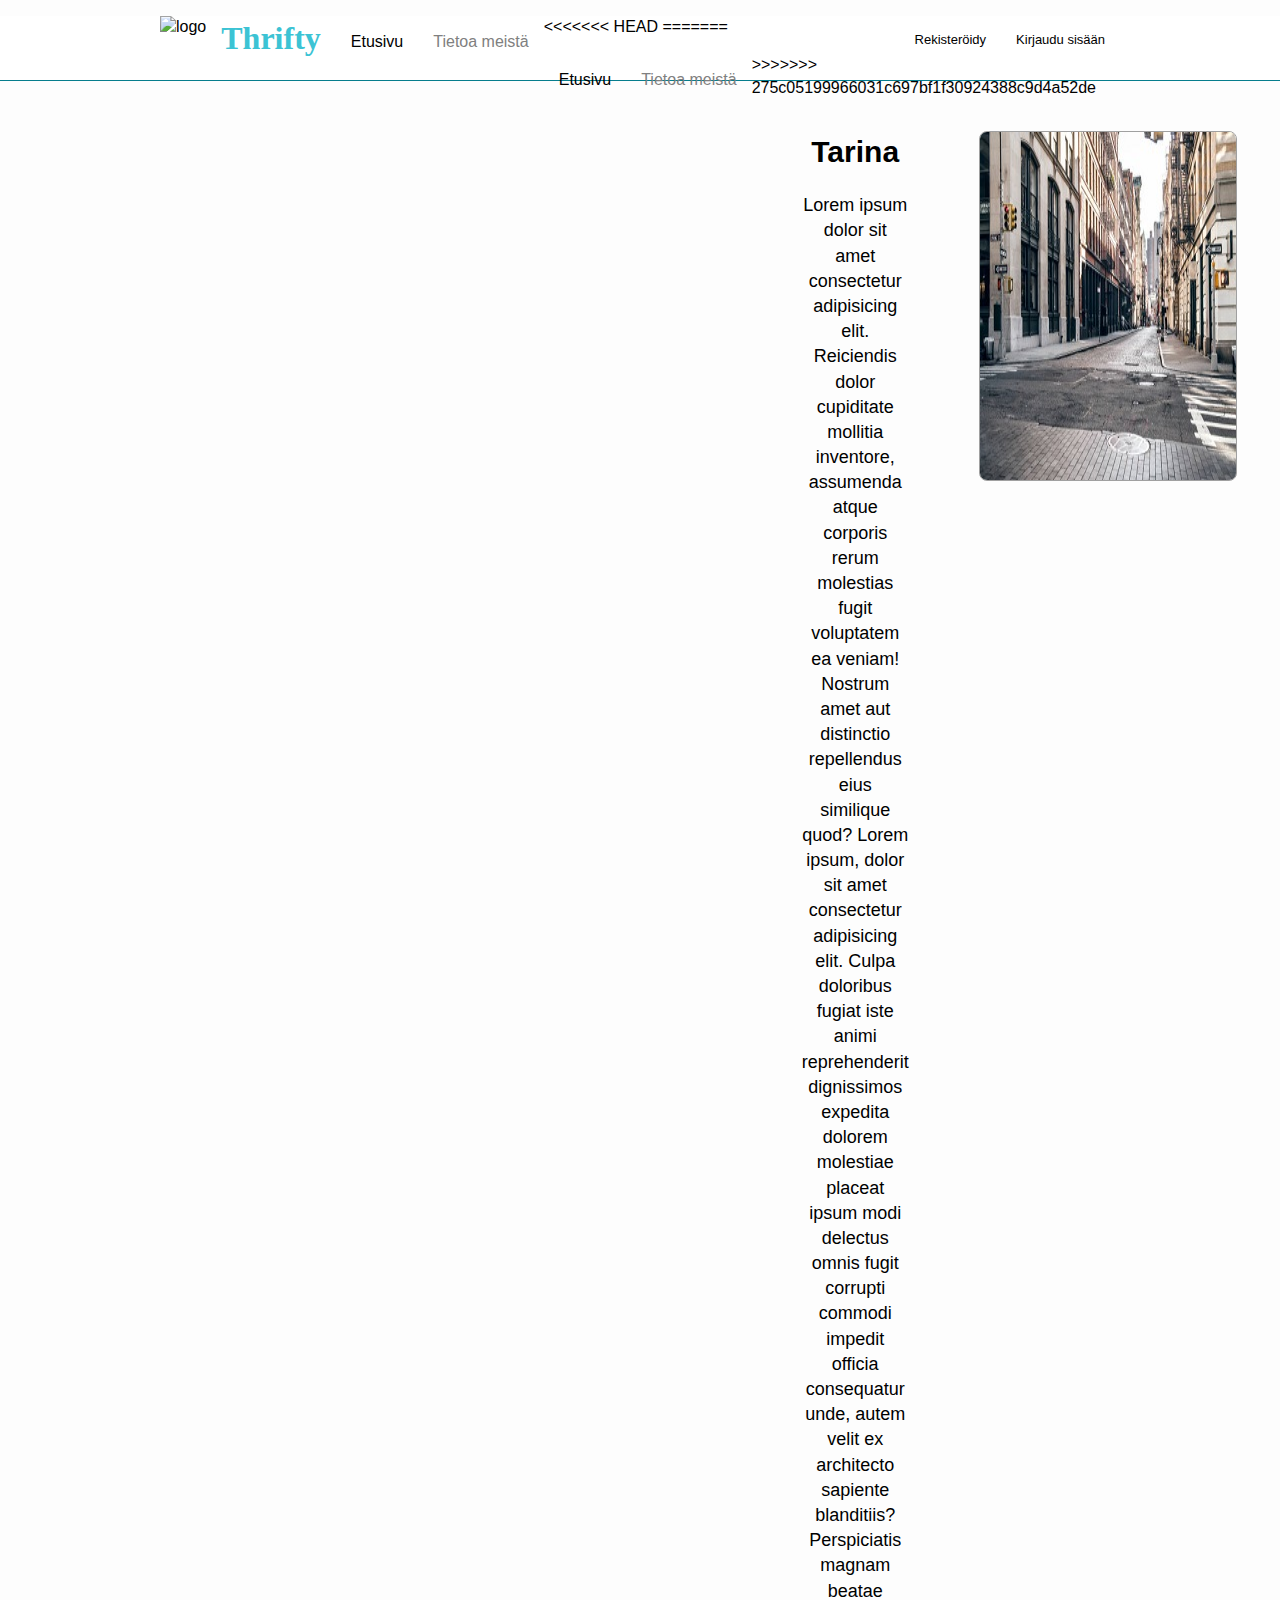
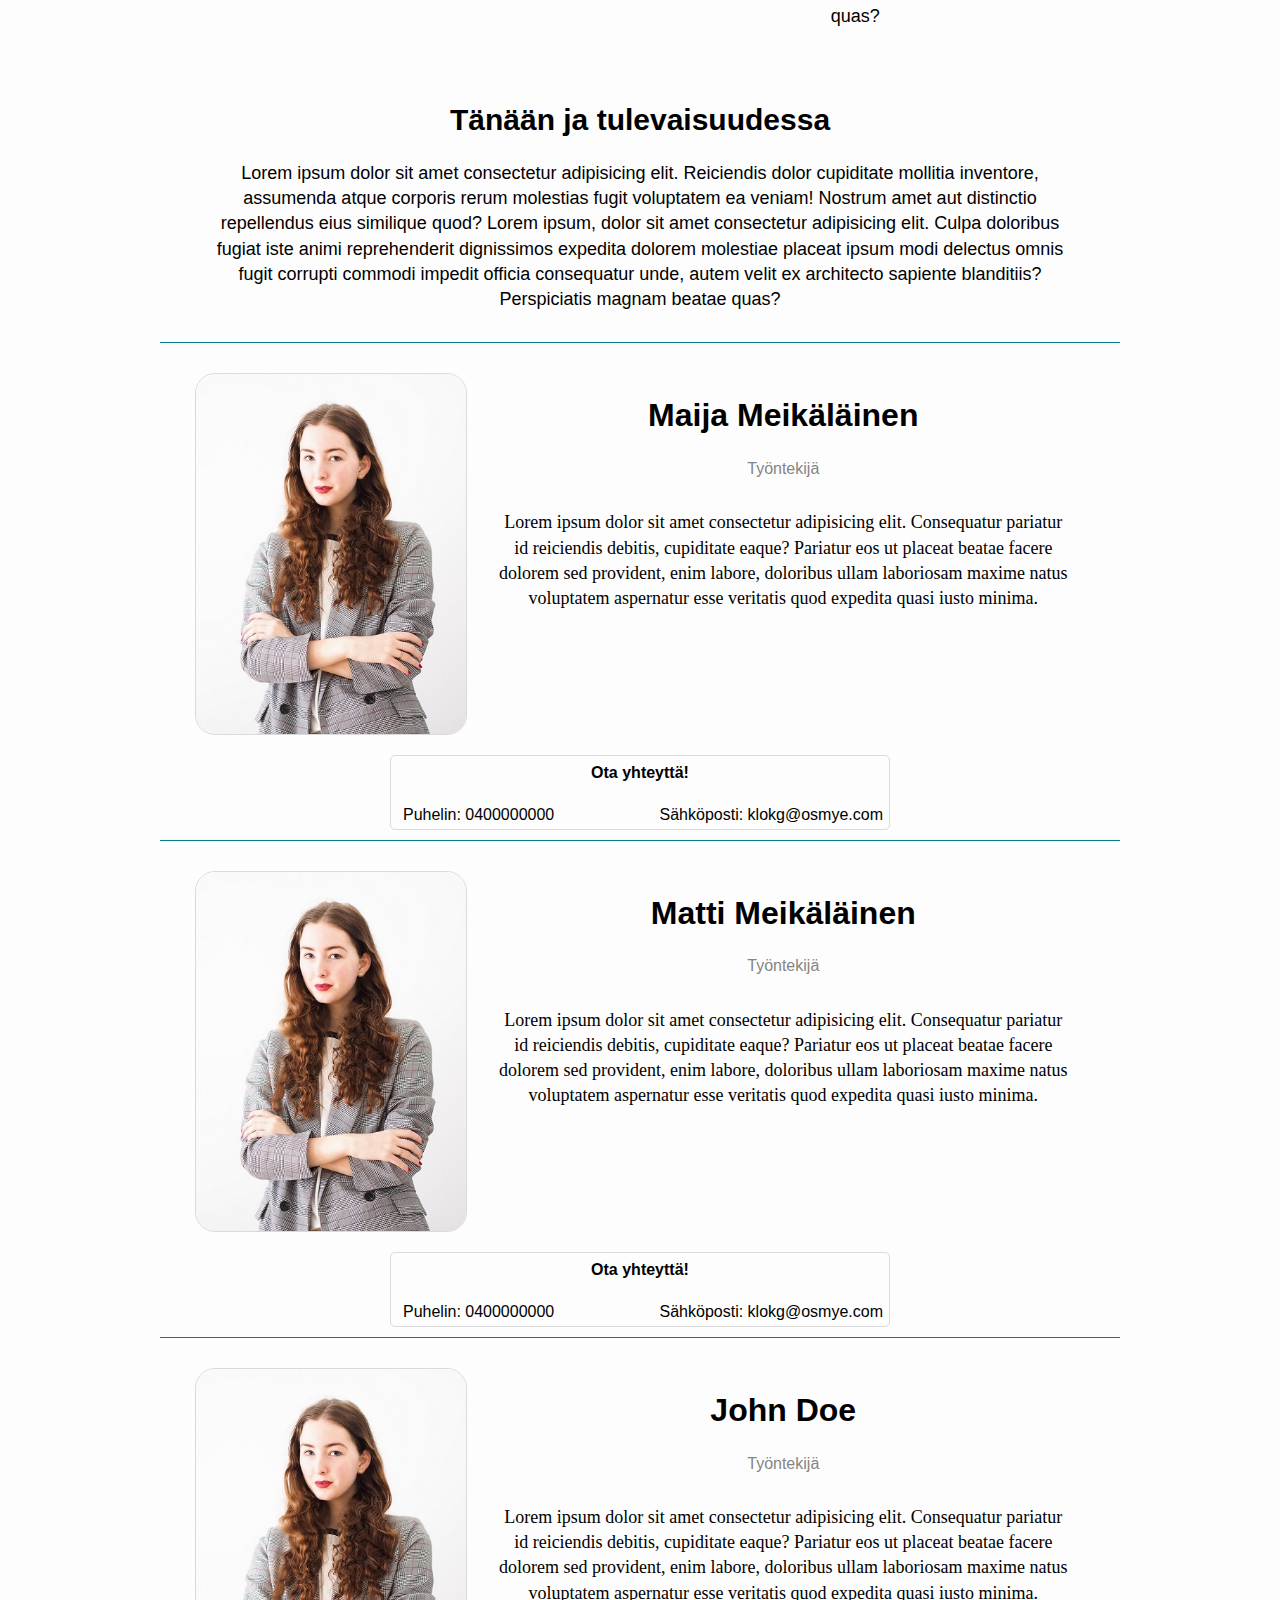
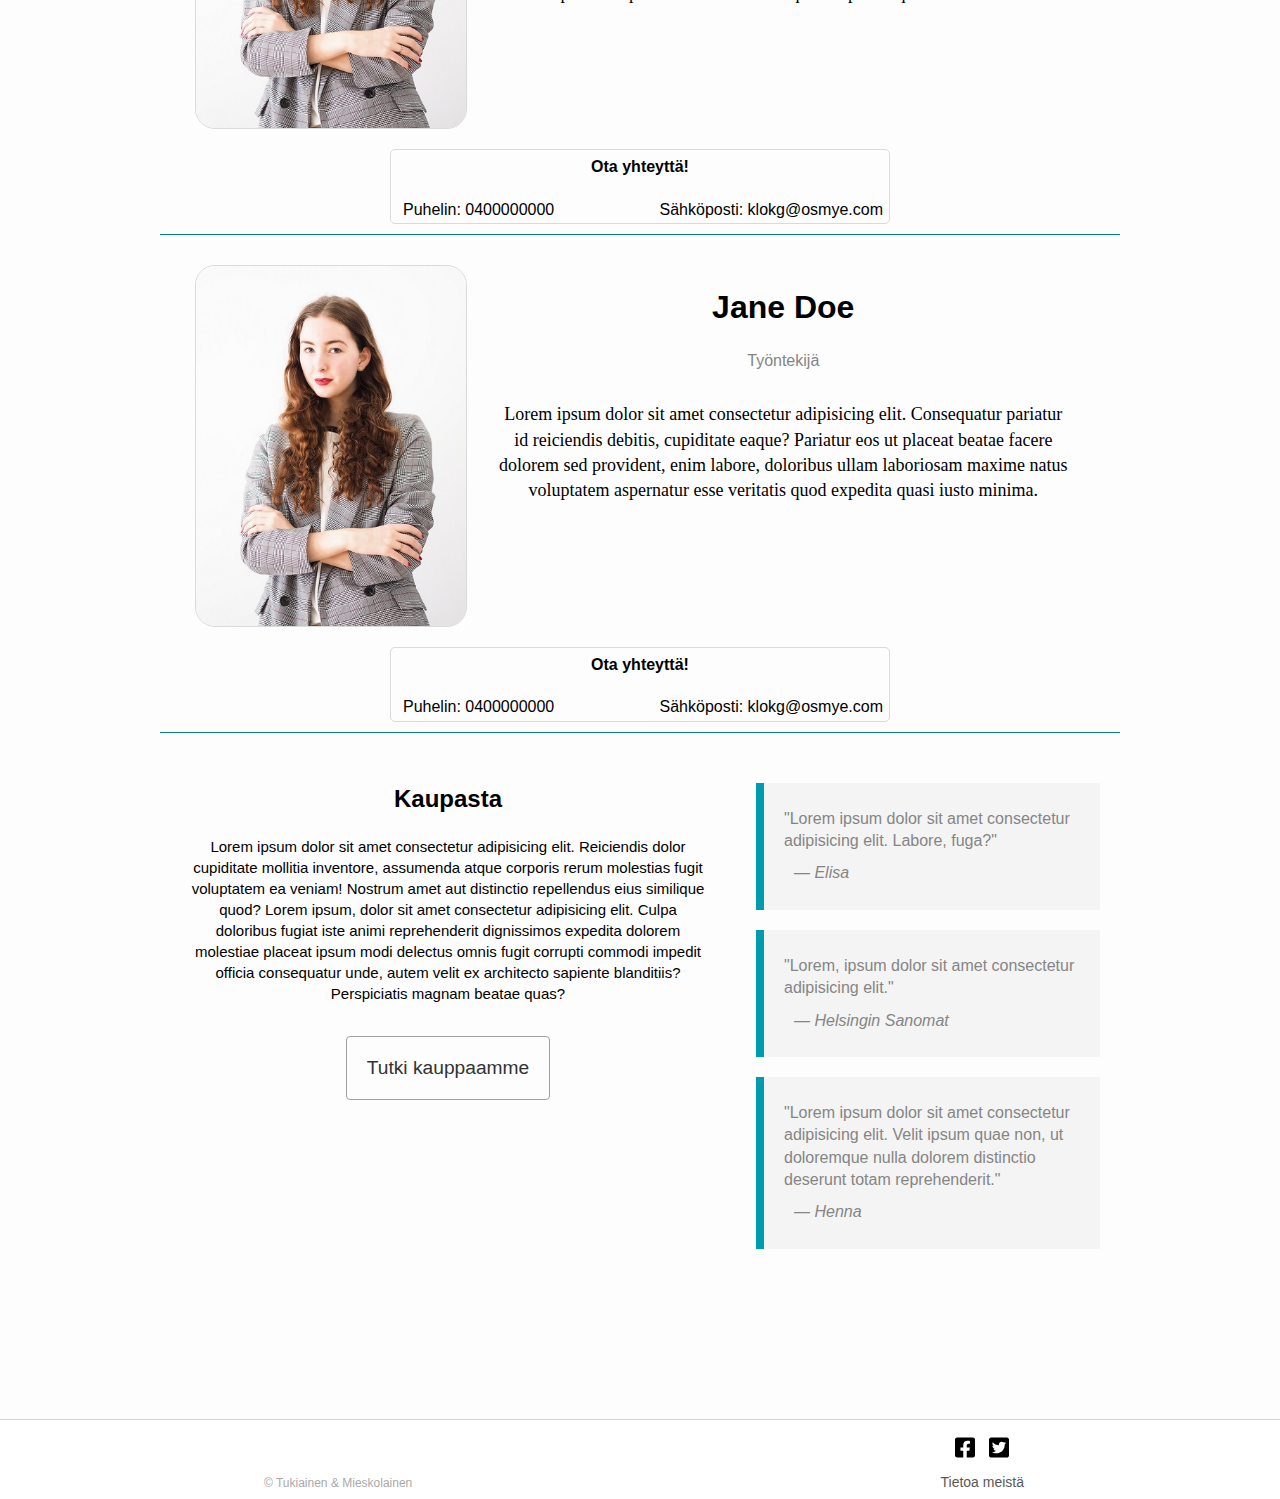
==== html/about.html @ 5299cacb "Merge branch 'main' of https://github.com/JojoSnow/Naytto-kirpputori" ====
<!DOCTYPE html>
<html lang="fi">

<head>

    <meta charset="UTF-8">
    <meta http-equiv="X-UA-Compatible" content="IE=edge">
    <meta name="viewport" content="width=device-width, initial-scale=1.0">
    <title>Kirpputori</title>
    <link rel="stylesheet" href="../css/style.css">
    <link rel="shortcut icon" href="../img/icons/favicon/favicon.ico">

</head>

<body>
    <div id="container">

        <header>

            <div class="header_items">

                <div id="resp-btn">
                    <div class="three-lines"></div>
                    <div class="three-lines"></div>
                    <div class="three-lines"></div>
                </div>

                <div class="header_logo">

                    <img src="../img/icons/favicon/favicon.ico" alt="logo">

                    <h1>Thrifty</h1>

                </div>

                <div id="header-links">

                    <ul class="navbar">
                        <li><a href="../index.html" class="navbar_link_inactive">
                            Etusivu
                        </a></li>
                        <li><a href="#" class="navbar_link_active">
                            Tietoa meistä
                        </a></li>
                    </ul>

                    <ul class="registration">
                        <li id="admin-btn" class="regButton">Asetukset</li>
                        <li id="logout-btn" class="regButton">Kirjaudu ulos</li>
                        <li id="login-btn" class="regButton">Kirjaudu sisään</li>
                        <li id="regis-btn" class="regButton">Rekisteröidy</li>
                    </ul>

                </div>

<<<<<<< HEAD
=======
                <ul class="navbar">
                    <a href="../index.html" class="navbar_link_inactive">
                        <li>Etusivu</li>
                    </a>
                    <a href="#" class="navbar_link_active">
                        <li>Tietoa meistä</li>
                    </a>
                </ul>

>>>>>>> 275c05199966031c697bf1f30924388c9d4a52de
            </div>

        </header>

        <section id="login-modal" class="modal">
            <div id="login-content" class="modal-content">

                <div id="login-header" class="modal-header">
                    <span id="login-close-btn" class="modal-close-btn">&times;</span>
                    <h2 id="login-title">Kirjaudu sisään</h2>
                </div>

                <div id="login-main" class="modal-main">
                    <form id="login-form" class="modal-form">

                        <label for="login-username" id="login-name" class="modal-label">Käyttäjätunnus<br>
                            <input type="text" name="login-username" id="input-login-name" class="modal-text-input">
                        </label><br>
                        <p id="login-name-alert" class="modal-alert"></p>

                        <label for="login-password" id="login-password" class="modal-label">Salasana<br>
                            <input type="password" name="login-password" id="input-login-password"
                                class="modal-text-input">
                        </label><br>
                        <p id="login-password-alert" class="modal-alert"></p>

                        <input type="submit" value="Kirjaudu" id="input-login-btn" class="modal-btn">
                    </form>
                    <p id="login-success" class="modal-success"></p>

                    <p id="not-registered" class="modal-question">Etkö ole rekisteröitynyt?</p>
                </div>

                <div class="modal-footer">
                    <p class="login-cr">&copy; Tukiainen & Mieskolainen</p>
                </div>
            </div>
        </section>

        <section id="reg-modal" class="modal">
            <div id="reg-content" class="modal-content">

                <div id="reg-header" class="modal-header">
                    <span id="reg-close-btn" class="modal-close-btn">&times;</span>
                    <h2 id="reg-title">Rekisteröidy</h2>
                </div>

                <div class="modal-main">
                    <form id="reg-form" class="modal-form">

                        <label for="reg-username" id="reg-name" class="modal-label">Nimi<br>
                            <input type="text" name="reg-username" id="input-reg-name" class="modal-text-input">
                        </label><br>
                        <p id="reg-username-alert" class="modal-alert"></p>

                        <label for="reg-email" id="reg-email" class="modal-label">Sähköposti<br>
                            <input type="email" name="reg-email" id="input-reg-email" class="modal-text-input">
                        </label><br>
                        <p id="reg-email-alert" class="modal-alert"></p>

                        <label for="reg-password" id="reg-password" class="modal-label">Luo salasana<br>
                            <input type="password" name="reg-password" id="input-reg-password" class="modal-text-input">
                        </label><br>
                        <p id="reg-password-alert" class="modal-alert"></p>

                        <input type="submit" value="Rekisteröidy" id="input-reg-btn" class="modal-btn">

                        <p id="reg-success" class="modal-success"></p>
                    </form>
                </div>

                <div class="modal-footer">
                    <p class="reg-cr">&copy; Tukiainen & Mieskolainen</p>
                </div>
            </div>
        </section>


        <section id="admin-modal" class="modal">
            <div id="admin-content" class="modal-content">

                <div id="admin-header" class="modal-header">
                    <span id="admin-close-btn" class="modal-close-btn">&times;</span>
                    <h2 id="admin-title">Ylläpitäjän asetukset</h2>
                </div>

                <div id="admin-main" class="modal-main">
                    <p id="reports-title" class="modal-label">Raportit</p>
                    <div id="reports">

                        <div id="listing-reports" class="admin-report-div">
                            <p class="reports-list-title">Listaukset</p>
                        </div>
                    </div>

                    <form id="admin-form">
                        <label for="admin-select" class="modal-label">Poista...<br>
                            <select name="admin-select" id="admin-select" class="listing-select">
                                <option value="select">Valitse...</option>
                                <option value="remove-user">Käyttäjä</option>
                                <option value="remove-listing">Listaus</option>
                            </select>
                        </label>

                        <div id="remove-user-div" class="selected-div">
                            <label for="userID" class="modal-label">Käyttäjän ID:<br>
                                <input name="userID" type="text" id="user-id" class="listing-input">
                            </label><br>
                            <p id="user-id-alert" class="modal-alert"></p>

                            <input type="submit" value="Poista käyttäjä" id="remove-user-btn" class="modal-btn">

                            <p id="remove-user-alert" class="modal-alert"></p>
                        </div>

                        <div id="remove-listing-div" class="selected-div">
                            <label for="listingID" class="modal-label">Listauksen ID:<br>
                                <input type="text" name="listingID" id="listing-id" class="listing-input">
                            </label><br>
                            <p id="listing-id-alert" class="modal-alert"></p>

                            <input type="submit" value="Poista listaus" id="remove-listing-btn" class="modal-btn">

                            <p id="remove-listing-alert" class="modal-alert"></p>
                        </div>

                    </form>
                </div>

                <div class="modal-footer">
                    <p class="reg-cr">&copy; Tukiainen & Mieskolainen</p>
                </div>
            </div>
        </section>

        <section id="about-us">
            <!-- about the story of the company -->
            <div class="lifetime-story">
                <div class="story">
                    <div>
                        <h1 class="story-title">Tarina</h1>
                        <p class="story-desc">Lorem ipsum dolor sit amet consectetur adipisicing elit. Reiciendis dolor
                            cupiditate mollitia inventore, assumenda atque corporis rerum molestias fugit voluptatem ea
                            veniam!
                            Nostrum amet aut distinctio repellendus eius similique quod? Lorem ipsum, dolor sit amet
                            consectetur
                            adipisicing elit. Culpa doloribus fugiat iste animi reprehenderit dignissimos expedita
                            dolorem
                            molestiae placeat ipsum modi delectus omnis fugit corrupti commodi impedit officia
                            consequatur
                            unde,
                            autem velit ex architecto sapiente blanditiis? Perspiciatis magnam beatae quas?</p>
                    </div>
                    <img src="../img/business/aboutus-stock.jpg" alt="yup" class="story-img">
                </div>

                <div class="separatist"></div>

                <div class="story">
                    <div>
                        <h1 class="story-title">Tänään ja tulevaisuudessa</h1>
                        <p class="story-desc">Lorem ipsum dolor sit amet consectetur adipisicing elit. Reiciendis dolor
                            cupiditate mollitia inventore, assumenda atque corporis rerum molestias fugit voluptatem ea
                            veniam!
                            Nostrum amet aut distinctio repellendus eius similique quod? Lorem ipsum, dolor sit amet
                            consectetur
                            adipisicing elit. Culpa doloribus fugiat iste animi reprehenderit dignissimos expedita
                            dolorem
                            molestiae placeat ipsum modi delectus omnis fugit corrupti commodi impedit officia
                            consequatur
                            unde,
                            autem velit ex architecto sapiente blanditiis? Perspiciatis magnam beatae quas?</p>
                    </div>
                </div>
                <!-- about the people working at the company -->

                <div class="person">
                    <div class="bio">
                        <img src="../img/people/business-woman.jpg" alt="ihminen kuva" class="person-img">
                        <div class="about-person">
                            <h2 class="person-title">Maija Meikäläinen</h2>

                            <p class="person-job">Työntekijä</p>

                            <p class="person-desc">
                                Lorem ipsum dolor sit amet consectetur adipisicing elit. Consequatur pariatur
                                id reiciendis debitis, cupiditate eaque? Pariatur eos ut placeat beatae facere dolorem
                                sed
                                provident, enim labore, doloribus ullam laboriosam maxime natus voluptatem aspernatur
                                esse
                                veritatis quod expedita quasi iusto minima.</p>
                        </div>
                    </div>
                    <div class="person-get-contact">
                        <p class="person-contact-default">Ota yhteyttä!</p>
                        <p class="person-contact-phone">Puhelin: 0400000000</p>
                        <p class="person-contact-email">Sähköposti: klokg@osmye.com</p>
                    </div>
                </div>

                <div class="person">
                    <div class="bio">
                        <img src="../img/people/business-woman.jpg" alt="ihminen kuva" class="person-img">
                        <div class="about-person">
                            <h2 class="person-title">Matti Meikäläinen</h2>

                            <p class="person-job">Työntekijä</p>

                            <p class="person-desc">
                                Lorem ipsum dolor sit amet consectetur adipisicing elit. Consequatur pariatur
                                id reiciendis debitis, cupiditate eaque? Pariatur eos ut placeat beatae facere dolorem
                                sed
                                provident, enim labore, doloribus ullam laboriosam maxime natus voluptatem aspernatur
                                esse
                                veritatis quod expedita quasi iusto minima.</p>
                        </div>
                    </div>
                    <div class="person-get-contact">
                        <p class="person-contact-default">Ota yhteyttä!</p>
                        <p class="person-contact-phone">Puhelin: 0400000000</p>
                        <p class="person-contact-email">Sähköposti: klokg@osmye.com</p>
                    </div>
                </div>

                <div class="person">
                    <div class="bio">
                        <img src="../img/people/business-woman.jpg" alt="ihminen kuva" class="person-img">
                        <div class="about-person">
                            <h2 class="person-title">John Doe</h2>

                            <p class="person-job">Työntekijä</p>

                            <p class="person-desc">
                                Lorem ipsum dolor sit amet consectetur adipisicing elit. Consequatur pariatur
                                id reiciendis debitis, cupiditate eaque? Pariatur eos ut placeat beatae facere dolorem
                                sed
                                provident, enim labore, doloribus ullam laboriosam maxime natus voluptatem aspernatur
                                esse
                                veritatis quod expedita quasi iusto minima.</p>
                        </div>
                    </div>
                    <div class="person-get-contact">
                        <p class="person-contact-default">Ota yhteyttä!</p>
                        <p class="person-contact-phone">Puhelin: 0400000000</p>
                        <p class="person-contact-email">Sähköposti: klokg@osmye.com</p>
                    </div>
                </div>

                <div class="person">
                    <div class="bio">
                        <img src="../img/people/business-woman.jpg" alt="ihminen kuva" class="person-img">
                        <div class="about-person">
                            <h2 class="person-title">Jane Doe</h2>

                            <p class="person-job">Työntekijä</p>

                            <p class="person-desc">
                                Lorem ipsum dolor sit amet consectetur adipisicing elit. Consequatur pariatur
                                id reiciendis debitis, cupiditate eaque? Pariatur eos ut placeat beatae facere dolorem
                                sed
                                provident, enim labore, doloribus ullam laboriosam maxime natus voluptatem aspernatur
                                esse
                                veritatis quod expedita quasi iusto minima.</p>
                        </div>
                    </div>
                    <div class="person-get-contact">
                        <p class="person-contact-default">Ota yhteyttä!</p>
                        <p class="person-contact-phone">Puhelin: 0400000000</p>
                        <p class="person-contact-email">Sähköposti: klokg@osmye.com</p>
                    </div>
                </div>

                <div id="about-store" class="about-store">
                    <!-- how the store operates -->
                    <div id="about-store-div" class="column1">
                        <h2 class="store-title">Kaupasta</h2>
                        <p class="store-desc">Lorem ipsum dolor sit amet consectetur adipisicing elit. Reiciendis dolor
                            cupiditate mollitia inventore, assumenda atque corporis rerum molestias fugit voluptatem ea
                            veniam! Nostrum amet aut distinctio repellendus eius similique quod? Lorem ipsum, dolor sit
                            amet
                            consectetur adipisicing elit. Culpa doloribus fugiat iste animi reprehenderit dignissimos
                            expedita dolorem molestiae placeat ipsum modi delectus omnis fugit corrupti commodi impedit
                            officia consequatur unde, autem velit ex architecto sapiente blanditiis? Perspiciatis magnam
                            beatae quas?</p>
                        <br>
                        <button onclick="location.href='../index.html'">
                            Tutki kauppaamme</button>
                    </div>
                    <!-- reviews from clients -->
                    <div id="store-reviews" class="column2">
                        <div class="review-div">
                            <p class="review">"Lorem ipsum dolor sit amet consectetur adipisicing elit. Labore, fuga?"
                            </p>
                            <figcaption class="review-writer">&mdash; Elisa</figcaption>
                        </div>
                        <div class="review-div">
                            <p class="review">"Lorem, ipsum dolor sit amet consectetur adipisicing elit."</p>
                            <figcaption class="review-writer">&mdash; Helsingin Sanomat</figcaption>
                        </div>
                        <div class="review-div">
                            <p class="review">"Lorem ipsum dolor sit amet consectetur adipisicing elit. Velit ipsum quae
                                non, ut doloremque nulla dolorem distinctio deserunt totam reprehenderit."</p>
                            <figcaption class="review-writer">&mdash; Henna</figcaption>
                        </div>

                    </div>
                </div>

                <div class="about-news"></div>

        </section>

        <footer>

            <div class="footer_items">

                <div class="footer_links">

                    <ul class="footer-link-list">
                        <li class="footer-link-item"><a href="http://" target="_blank" rel="noopener noreferrer"><img
                                    src="../img/icons/facebook-square.svg" alt="facebook"></a></li>
                        <li class="footer-link-item"><a href="http://" target="_blank" rel="noopener noreferrer"><img
                                    src="../img/icons/twitter-square.svg" alt="twitter"></a></li>
                    </ul>

                    <a href="#" id="footer-about">Tietoa meistä</a>

                </div>

                <p id="copyright">&copy; Tukiainen & Mieskolainen</p>

            </div>

        </footer>
    </div>

    <script src="../js/script.js"></script>
    <script src="../js/abous_us.js"></script>
</body>

</html>
---- css/style.css ----
:root {
    --medium-border: #a0a0a0;
    --lightest-bg: #fdfdfd;
    --light-bg: #f4f4f4;
    --dark-bg: #585858;
    --darker-bg: #333333;
    --light-text: #f1f1f1;
    --medium-text: #858585;
    --highlight-light: #35b4c5;
    --highlight-medium: #009baf;
    --highlight-dark: #067d8d;
    --logo: #3cc3d4;
    --alert: #de0f00;
    --success: #70b970;
}

* {
    box-sizing: border-box;
}

body {
    margin: 0;
    padding: 0;
    background-color: var(--lightest-bg);
    font-family: Arial, Helvetica, sans-serif;
}

#container {
    line-height: 1.4;
    position: relative;
    min-height: 100vh;
    padding-bottom: 150px;
    /* Add if you want the footer further way */
}

#main {
    width: 70%;
    margin: auto;
}

/* Header */

header {
    width: 100%;
    height: 65px;
    display: block;
    background-color: white;
    margin: 0;
    border-bottom: 1px ridge var(--highlight-dark);
}

.header_items {
    display: block;
    width: 75%;
    height: 100%;
    margin: 0 auto;
}

#resp-btn {
    display: none;
}

.three-lines {
    width: 25px;
    height: 4px;
    background-color: var(--highlight-dark);
    margin: 4px 5px;
    border-radius: 5px;
}

#navbar-close-btn {
    display: none;
}

.navbar {
    list-style-type: none;
    padding-left: 20px;
}

.navbar a {
    float: left;
    margin: 15px;
    text-decoration: none;
}

.navbar a:hover {
    color: var(--highlight-dark);
}

.navbar_link_active {
    color: gray;
}

.navbar_link_inactive {
    color: black;
}

.header_logo {
    float: left;
}

.header_logo h1 {
    font-family: Cambria, Cochin, Georgia, Times, 'Times New Roman', serif;
    color: var(--logo);
    float: left;
    margin: 0 15px;
}

.header_logo img {
    float: left;
    height: 40px;
    height: 40px;
}

/* Registration */

.registration {
    font-size: 13px;
    list-style-type: none;
}

.regButton {
    float: right;
    margin: 15px;
    background: transparent;
    border: none;
}

.regButton:hover {
    color: var(--highlight-dark);
    cursor: pointer;
}

#logout-btn, #admin-btn {
    display: none;
}

/* INFO */

#img-carousel {
    height: 400px;
    position: relative;
    margin: 40px auto;
    white-space: nowrap;
    overflow: hidden;
}

.slides {
    white-space: nowrap;
    width: 100%;
    display: inline-block;
    border: groove lightgray;
    position: relative;
    height: 100%;
}

.fade {
    animation-name: fade;
    animation-duration: 3.5s;
}

@keyframes fade {
    from {
        opacity: .7
    }
    to {
        opacity: 1;
    }
}

.carousel-img {
    width: 100%;
    height: 100%;
    object-fit: cover;
    padding: 1px;
    filter: blur(5px);
}

.info-text {
    color: var(--light-bg);
    font-size: 20px;
    padding: 8px 12px;
    position: absolute;
    width: 70%;
    height: 100%;
    text-align: center;
    top: 0;
    left: 14%;
    background-color: rgba( 0, 0, 0, 0.45);
}

/* Storefront */

.store {
    margin: auto;
}

.add-listing-btn {
    display: block;
    color: var(--light-text);
    margin: 30px auto 0 auto;
    padding: 10px 20px;
    font-size: 18px;
    border: 0.5px solid var(--medium-border);
    border-radius: 5px;
    background-color: var(--highlight-light);
    float: right;
    clear: both;
}

.add-listing-btn:hover {
    background-color: var(--highlight-dark);
    cursor: pointer;
}

.add-listing-error {
    color: var(--alert);
}

.store_filter {
    width: 100%;
    display: block;
    max-width: 800px;
    margin: 50px auto;
    padding: 25px;
    border: var(--medium-border) 1px solid;
    font-size: larger;
}

.divCheckbox {
    display: block;
    padding: 10px;
    width: 100%;
}

.divCheckbox div {
    display: inline;
}

.divFilters {
    display: flex;
}

.divFilters input {
    font-size: 16px;
    text-align: start;
    width: 50%;
    min-width: 100px;
    height: 30px;
    margin: 5px 0;
    padding: 4px;
    background-color: var(--lightest-bg);
    border: 1px solid var(--medium-border);
}

.divFilters select {
    font-size: 16px;
    width: 100%;
    min-width: 100px;
    height: 30px;
    margin: 4px 0;
    padding: 4px;
    background-color: var(--lightest-bg);
    border: 1px solid var(--medium-border);
}

.divSlider {
    flex: 1;
    padding: 10px;
}

.divSlider div {
    display: block;
}

.divCategories {
    flex: 1;
    padding: 10px;
}

.divSearch {
    display: block;
    position: relative;
    float: right;
    flex: 0.5;
    padding: 10px;
}

.divSearch div {
    position: relative;
}

.divSearch button {
    position: absolute;
    right: 0;
    bottom: 0;
    width: 60px;
    height: 35px;
    border: none;
    border-radius: 3px;
    color: var(--lightest-bg);
    background-color: var(--highlight-light);
}

.store_counter {
    display: block;
    border-bottom: 1px black solid;
    width: 100%;
}

.store_counter p {
    font-family: Arial, Helvetica, sans-serif;
    margin: 0 auto;
    margin: 5px;
    padding-bottom: 3px;
    font-size: larger;
    display: inline;
}

.store_listing {
    display: inline-block;
    width: 100%;
}

/* LISTING */

.listing-style1 {
    margin: 4px;
    padding: 10px 20px;
    border: 1px solid var(--medium-border);
    background-color: var(--light-bg);
    float: left;
    width: 350px;
    height: 135px;
    border-radius: 8px;
}

.inner-listing {
    display: flex;
}

.inner-listing-img {
    flex: 1;
    display: block;
    float: left;
}

.inner-listing-img img {
    object-fit: cover;
    width: 110px;
    height: 110px;
    margin: 0 auto;
}

.inner-listing-info {
    flex: 1;
    display: block;
    float: right;
    overflow: hidden;
    text-overflow: ellipsis;
}

.inner-listing-info .listing-title {
    font-family: fantasy;
    text-transform: capitalize;
    font-size: larger;
    display: inline;
    white-space: nowrap;
}

.inner-listing-info .listing-price {
    font-size: larger;
    display: block;
}

.inner-listing-info .listing-date {
    display: block;
}

.inner-listing-expand {
    flex: 0.5;
}

.inner-listing-expand input {
    float: right;
}

.expand-btn {
    background-image: url(../img/icons/angle-down-solid.svg);
    background-color: var(--light-bg);
    border: none;
    background-repeat: no-repeat;
    width: 25px;
    height: 25px;
}

.listing-style2 {
    margin: 4px;
    padding: 20px 30px;
    border: 1px solid var(--medium-border);
    background-color: var(--light-bg);
    width: 100%;
    float: left;
    border-radius: 18px;
}

.listing-expand {
    width: 100%;
    margin: 0 auto;
    padding: 0;
}

.listing-expand-title {
    font-family: fantasy;
    font-size: xx-large;
    text-transform: capitalize;
    margin: 0 auto;
    padding: 5px;
}

.listing-expand-info {
    width: 100%;
    display: flex;
    padding: 5px;
}

.listing-expand-info .listing-price {
    font-size: x-large
}

.listing-expand-imgDiv {
    display: block;
    float: left;
    width: 100%;
    padding: 10px;
    flex: 1;
}

.listing-expand-descDiv {
    display: block;
    float: right;
    padding: 10px;
    width: 100%;
    flex: 1;
}

.listing-expand-imgDiv-small {
    display: block;
    min-width: 240px;
    height: 110px;
    float: left;
    overflow-y: auto;
    border: 1px solid black;
}

.listing-expand-imgDiv-big {
    width: 100%;
}

.listing-expand-img-main {
    width: 500px;
    padding: 2px;
    margin: 5px auto;
    display: block;
    width: 100%;
}

.listing-expand-img-small {
    height: 110px;
    border: 1px solid var(--medium-border);
}

.listing-desc-heading {
    font-size: x-large;
    font-size: large;
}

.listing-desc {
    font-size: large;
    width: 100%;
    background-color: var(--lightest-bg);
    border: var(--medium-border) 1px solid;
    padding: 25px;
}

.listing-expand-external {
    width: 100%;
    display: flex;
}

.listing-expand-location {
    padding: 10px;
    flex: 1;
    height: 250px;
}

.listing-expand-location map {
    border: var(--medium-border) 1px solid;
}

.listing-expand-locWarning {
    font-size: 12px;
    color: var(--alert);
}

.listing-expand-ul {
    flex: 1;
}

.listing-expand-ul ul {
    padding: 25px;
    float: left;
    margin: 0 auto;
    width: 100%;
    display: block;
}

.listing-expand-ul li {
    padding: 2px;
}

.listing-expand input {
    float: left;
}

@media screen and (max-width: 900px) {
    .listing-expand-info {
        display: inline-block;
    }
    .listing-expand-imgDiv {
        flex: 0;
    }
    .listing-expand-descDiv {
        float: left;
        flex: 0;
    }
    .listing-expand-imgDiv-small {
        margin: 0 auto;
        float: none;
    }
    .listing-expand-external {
        display: block;
    }
    .listing-expand-location {
        flex: 0;
    }
    .listing-expand-ul {
        flex: 0;
    }
}

.listing-style3 {
    display: none;
}

.listing-report-btn {
    color: var(--light-text);
    margin: auto;
    padding: 5px 10px;
    font-size: 13px;
    border: 0.5px solid var(--medium-border);
    border-radius: 5px;
    background-color: var(--highlight-light);
    float: right;
}

.listing-report-btn:hover {
    cursor: pointer;
    background-color: var(--highlight-medium);
    color: var(--light-text);
}

/* LOGIN & REGISTRATION MODALS */

.modal {
    display: none;
    position: fixed;
    z-index: 1;
    left: 0;
    top: 0;
    height: 100%;
    width: 100%;
    overflow: auto;
    background-color: rgba( 0, 0, 0, 0.5);
}

.modal-content {
    background-color: var(--light-bg);
    margin: 10% auto;
    padding: 0 10px;
    width: 340px;
    text-align: center;
    box-shadow: 0 5px 8px 0 rgba( 0, 0, 0, 0.2), 0 7px 20px 0 rgba( 0, 0, 0, 0.17);
    border-radius: 10px;
}

.modal-header {
    padding: 10px;
    border-bottom: 1px solid var(--medium-border);
}

.modal-header h2 {
    font-size: 28px;
    margin: 15px 0;
}

.modal-close-btn {
    color: var(--medium-text);
    float: right;
    font-size: 30px;
}

.modal-close-btn:hover, .modal-close-btn:focus {
    color: #000000;
    text-decoration: none;
    cursor: pointer;
}

.modal-main {
    padding-top: 10px;
}

.modal-success {
    display: none;
    font-size: 21px;
    font-weight: normal;
    margin: 20px 0;
}

.modal-label {
    font-size: 20px;
}

.modal-text-input {
    font-size: 16px;
    text-align: center;
    width: 90%;
    height: 30px;
    margin: 5px 0;
    padding: 4px;
    background-color: var(--lightest-bg);
    border: 1px ridge var(--medium-border);
}

.modal-alert {
    display: none;
    font-size: 15px;
    font-weight: bold;
    color: var(--alert);
    margin: 0 0 5px 0;
}

.modal-text-input:focus {
    border-color: var(--highlight-light);
}

.modal-btn {
    color: var(--light-text);
    margin: 20px auto;
    padding: 10px 20px;
    font-size: 18px;
    border: 0.5px solid var(--medium-border);
    border-radius: 5px;
    background-color: var(--highlight-light);
}

.modal-btn:hover {
    cursor: pointer;
    background-color: var(--highlight-medium);
    color: var(--light-text);
}

.modal-question {
    text-transform: none;
}

.modal-question:hover {
    color: var(--highlight-medium);
    cursor: pointer;
}

.modal-footer {
    color: var(--medium-text);
    text-align: center;
    padding: 10px;
    border-top: 1px solid var(--medium-border);
}

/* Add listing modal */

.listing-locator {
    height: 300px;
    width: 100%;
}

.add-listing-content {
    background-color: var(--light-bg);
    margin: 2% auto;
    padding: 0 10px;
    width: 60%;
    max-width: 800px;
    text-align: center;
    box-shadow: 0 5px 8px 0 rgba( 0, 0, 0, 0.2), 0 7px 20px 0 rgba( 0, 0, 0, 0.17);
    border-radius: 10px;
}

.add-listing-map-buttons {
    background-color: var(--light-bg);
    margin: 10px 0 10px;
    display: block;
    width: 100%;
    float: left;
}

.add-listing-map p {
    float: left;
}

.add-listing-map-buttons button {
    font-size: 16px;
    background-color: var(--light-bg);
    padding: 5px;
    border-radius: 5px;
    border: 1px solid var(--medium-border);
    margin: 5px;
    display: inline;
    float: left;
    height: 30px;
}

.textMapDef {
    font-size: 18px;
    float: left;
    margin: 0 auto;
    padding: 0;
}

.textMapSuccess {
    font-size: 18px;
    color: var(--success);
    float: left;
    margin: 0 auto;
    padding: 0;
}

.add-listing-main {
    text-align: left;
    margin: 10px;
    padding: 10px 50px;
}

.listing-img-preview {
    min-height: 100px;
    border: 1px solid var(--medium-border);
    max-width: 80%;
    background-color: var(--light-bg);
}

.listing-img-preview img {
    width: 100px;
    height: 100px;
}

.listing-input {
    font-size: 16px;
    text-align: start;
    width: 80%;
    height: 30px;
    margin: 5px 0;
    padding: 4px;
    background-color: var(--lightest-bg);
    border: 1px ridge var(--medium-border);
}

.listing-input-error {
    font-size: 16px;
    text-align: start;
    width: 80%;
    height: 30px;
    margin: 5px 0;
    padding: 4px;
    background-color: var(--lightest-bg);
    border: 1px ridge var(--alert);
}

.listing-input:focus {
    border-color: var(--highlight-light);
}

#listing-price {
    width: 70px;
}

.listing-select {
    font-size: 16px;
    width: 35%;
    min-width: 160px;
    height: 30px;
    margin: 5px 0;
    padding: 4px;
    background-color: var(--lightest-bg);
    border: 1px ridge var(--medium-border);
}

.listing-select-error {
    font-size: 16px;
    width: 35%;
    min-width: 160px;
    height: 30px;
    margin: 5px 0;
    padding: 4px;
    background-color: var(--lightest-bg);
    border: 1px ridge var(--alert);
}

#listing-email, #listing-phone {
    display: none;
}

.listing-file {
    display: none;
}

.custom-file-input {
    color: var(--light-bg);
    border: 1px solid var(--medium-text);
    border-radius: 5px;
    background-color: var(--dark-bg);
    display: inline-block;
    padding: 5px 10px;
    margin: 10px;
}

.custom-file-input:hover {
    background-color: var(--darker-bg);
    cursor: pointer;
}

/* Admin modal */

#admin-content {
    width: 60%;
}

#admin-main {
    text-align: left;
    margin: 10px;
    padding: 10px 50px;
    overflow-wrap: break-word;
}

#reports-title {
    margin: 5px 0;
}

.admin-report-div {
    margin: 5px 5px 5px 0;
}

.reports-list-title {
    margin: 0;
}

.reports-list {
    list-style-type: square;
    padding-left: 17px;
    margin: 10px 0 0 0;
}

#admin-form {
    margin: 10px 0;
}

.selected-div {
    display: none;
}

/* Report Modal */

#report-main {
    text-align: left;
    margin-left: 10px;
}

#report-reason {
    margin: 15px 0 10px 0;
}

.report-alert {
    display: none;
    font-size: 14px;
    color: var(--alert);
}

.report-check-input {
    margin: 7px;
}

#report-else-more {
    margin: 10px;
    width: 70%;
    min-height: 40px;
    height: 40px;
}

.thank-msg {
    text-align: center;
    margin: 40px auto;
}

/* ------- ABOUT US ------- */

#about-us {
    font-family: Arial, Helvetica, sans-serif;
    width: 75%;
    margin: 0 auto;
    padding: 0;
    text-align: center;
    line-height: 1.4;
}

/* Story */

.lifetime-story {
    padding: 20px 0 50px 0;
}

.separatist {
    padding: 5px;
}

.story {
    display: flex;
    padding: 10px 0 10px 0;
}

.story img {
    border: 1px solid var(--medium-border);
    max-height: 350px;
    margin: 20px;
    border-radius: 8px;
}

@media screen and (max-width: 1050px) {
    .story {
        display: block;
    }
    .story img {
        width: 50%;
        margin: 0 auto;
        min-width: 280px;
    }
}

.story-title {
    font-size: 30px;
}

.story-desc {
    margin: 20px 50px;
    font-size: large;
}

/* Person */

.person {
    padding: 10px 0;
    border-top: 1px solid var(--highlight-dark);
}

.bio {
    display: flex;
    margin: 20px;
}

.person-img {
    width: 30%;
    margin-left: 15px;
    max-width: 300px;
    min-width: 225px;
    border: 1px solid #DADADA;
    border-radius: 20px;
}

.about-person {
    margin: 20px 0;
    width: 70%;
}

.person-title {
    margin: 0;
    font-size: xx-large;
}

.person-job {
    color: var(--medium-text);
    margin: 20px;
}

.person-desc {
    margin: 0;
    padding: 10px 30px;
    font-size: large;
    font-family: Cambria, Cochin, Georgia, Times, 'Times New Roman', serif;
}

.person-get-contact {
    width: 75%;
    max-width: 500px;
    margin: 0 auto;
    height: 75px;
    border: 1px solid #DADADA;
    background-color: var(--lightest-bg);
    border-radius: 5px;
    font-family: 'Franklin Gothic Medium', 'Arial Narrow', Arial, sans-serif;
}

.person-contact-default {
    margin: 6px 0 0 auto;
    font-weight: bold;
}

.person-contact-phone {
    display: inline;
    float: left;
    margin: 20px 12px 0;
}

.person-contact-email {
    display: inline;
    float: right;
    margin: 20px 6px 0;
}

@media screen and (max-width: 1050px) {
    .bio {
        display: block;
    }
    .about-person {
        margin: 0 auto;
        width: 100%;
    }
    .person-img {
        width: 40%;
        margin: 0 auto;
    }
    .person-title {
        margin: 0 auto;
    }
    .person-desc {
        margin: 0 auto;
        width: 100%;
    }
}

@media screen and (max-width: 750px) {
    .person-get-contact {
        width: 280px;
        height: 100px;
    }
    .person-contact-default {
        padding: 10px;
    }
    .person-contact-phone {
        display: block;
        float: none;
        margin: 0 5px 5px auto;
    }
    .person-contact-email {
        display: block;
        float: none;
        margin: 0 5px 5px auto;
    }
}

/*About store*/

.about-store {
    display: flex;
    border-top: 1px solid var(--highlight-dark);
    padding: 30px 0;
}

.about-store button {
    padding: 20px;
    font-size: larger;
    border: 1px solid var(--medium-border);
    border-radius: 4px;
    color: #333333;
    background: #fdfdfd;
}

.about-store button:hover {
    background-color: #f1f1f1;
    transition: 0.35s;
}

/* About store - Column 1 */

.column1 {
    width: 60%;
}

.store-desc {
    margin: 10px 30px;
    font-size: 15px;
}

/* Reviews - Column 2 */

.column2 {
    width: 40%;
}

.review-div {
    margin: 20px;
    padding: 5px 0;
    color: var(--medium-text);
    background-color: var(--light-bg);
    text-align: left;
    border-left: 8px solid var(--highlight-medium);
}

.review {
    margin: 20px 20px 10px 20px;
}

.review-writer {
    margin: 0 0 20px 30px;
    font-style: italic;
}

/* FOOTER - stays at the bottom */

footer {
    width: 100%;
    height: 80px;
    background-color: white;
    border-top: ridge lightgray thin;
    text-align: center;
    position: absolute;
    bottom: 0;
}

.footer_items {
    width: 60%;
    margin: 0 auto;
}

.footer_links {
    float: right;
}

.footer-link-list {
    list-style-type: none;
    padding: 0;
    margin: 15px 0 5px 0;
}

.footer-link-item {
    display: inline-block;
    margin: 1px 5px;
}

.footer-link-item a img {
    width: 20px;
}

#footer-about {
    font-size: 14px;
    text-decoration: none;
    color: var(--dark-bg);
}

#footer-about:hover {
    color: var(--highlight-medium);
    cursor: pointer;
}

#copyright {
    font-size: 12px;
    color: darkgray;
    margin: 55px 8px 10px 8px;
    float: left;
}


/* RESPONSIVE */
@media only screen and (max-width: 900px) {

    #container {
        padding-bottom: 150px;
        /* Add if you want the footer further way */
    }
    #main {
        width: 92%;
    }
    /* HEADER */

    header {
    }
    
    .header_items {
        display: block;
        width: 90%;
        height: 100%;
        margin: 0 auto;
        clear: both;
    }

    .header_logo {
        margin-top: 10px;
    }
    .header_logo h1 {
        font-size: 30px;
        margin: 0 15px;
    }
    .header_logo img {
        height: 40px;
    }

    #resp-btn {
        display: block;
        float: right;
        margin: 18px 5px;
        cursor: pointer;
    }

    /* Navbar */

    #header-links {
        display: none;
        height: 100%;
        width: 250px;
        background-color: var(--medium-border);
        position: fixed;
        z-index: 1;
        left: 0;
        top: 0;
        overflow-x: hidden;
        border-right: solid 2px var(--highlight-dark);
    }

    #navbar-close-btn {
        float: none;
        margin: 10px 0 0 210px;
        color: var(--darker-bg);
    }

    #navbar-close-btn:hover {
        color: var(--dark-bg);
    }

    .navbar {
        margin: 0;
    }

    .navbar li a {
        float: none;
        display: block;
        font-size: 18px;
        margin: 11px 15px;
    }

    .navbar li a:hover {
        color: var(--highlight-medium);
    }

    .navbar_link_active {
        color: var(--light-text);
    }

    .navbar_link_inactive {
        color: black;
    }
    /* Registration */

    .registration {
        padding-left: 20px;
        margin: 0;
        padding-top: 20px;
    }

    .regButton {
        float: none;
        display: block;
        font-size: 16px;
        margin: 11px 15px;
    }

    .regButton:hover {
        color: var(--highlight-medium);
    }

    #logout-btn, #admin-btn {
        display: none;
    }
    
    /* MODALS */
    .modal-btn {
        margin: 5px auto;
    }
    /* Admin modal */
    #admin-main {
        text-align: left;
        padding: 5px 20px;
        overflow-wrap: break-word;
    }
    /* FOOTER - stays at the bottom */
    footer {
        height: 70px;
    }
    .footer_items {
        width: 80%;
    }
    .footer-link-list {
        margin-bottom: 0;
    }
    #footer-about {
        font-size: 13px;
    }
    #copyright {
        font-size: 11px;
        margin: 45px 8px 10px 8px;
    }
}
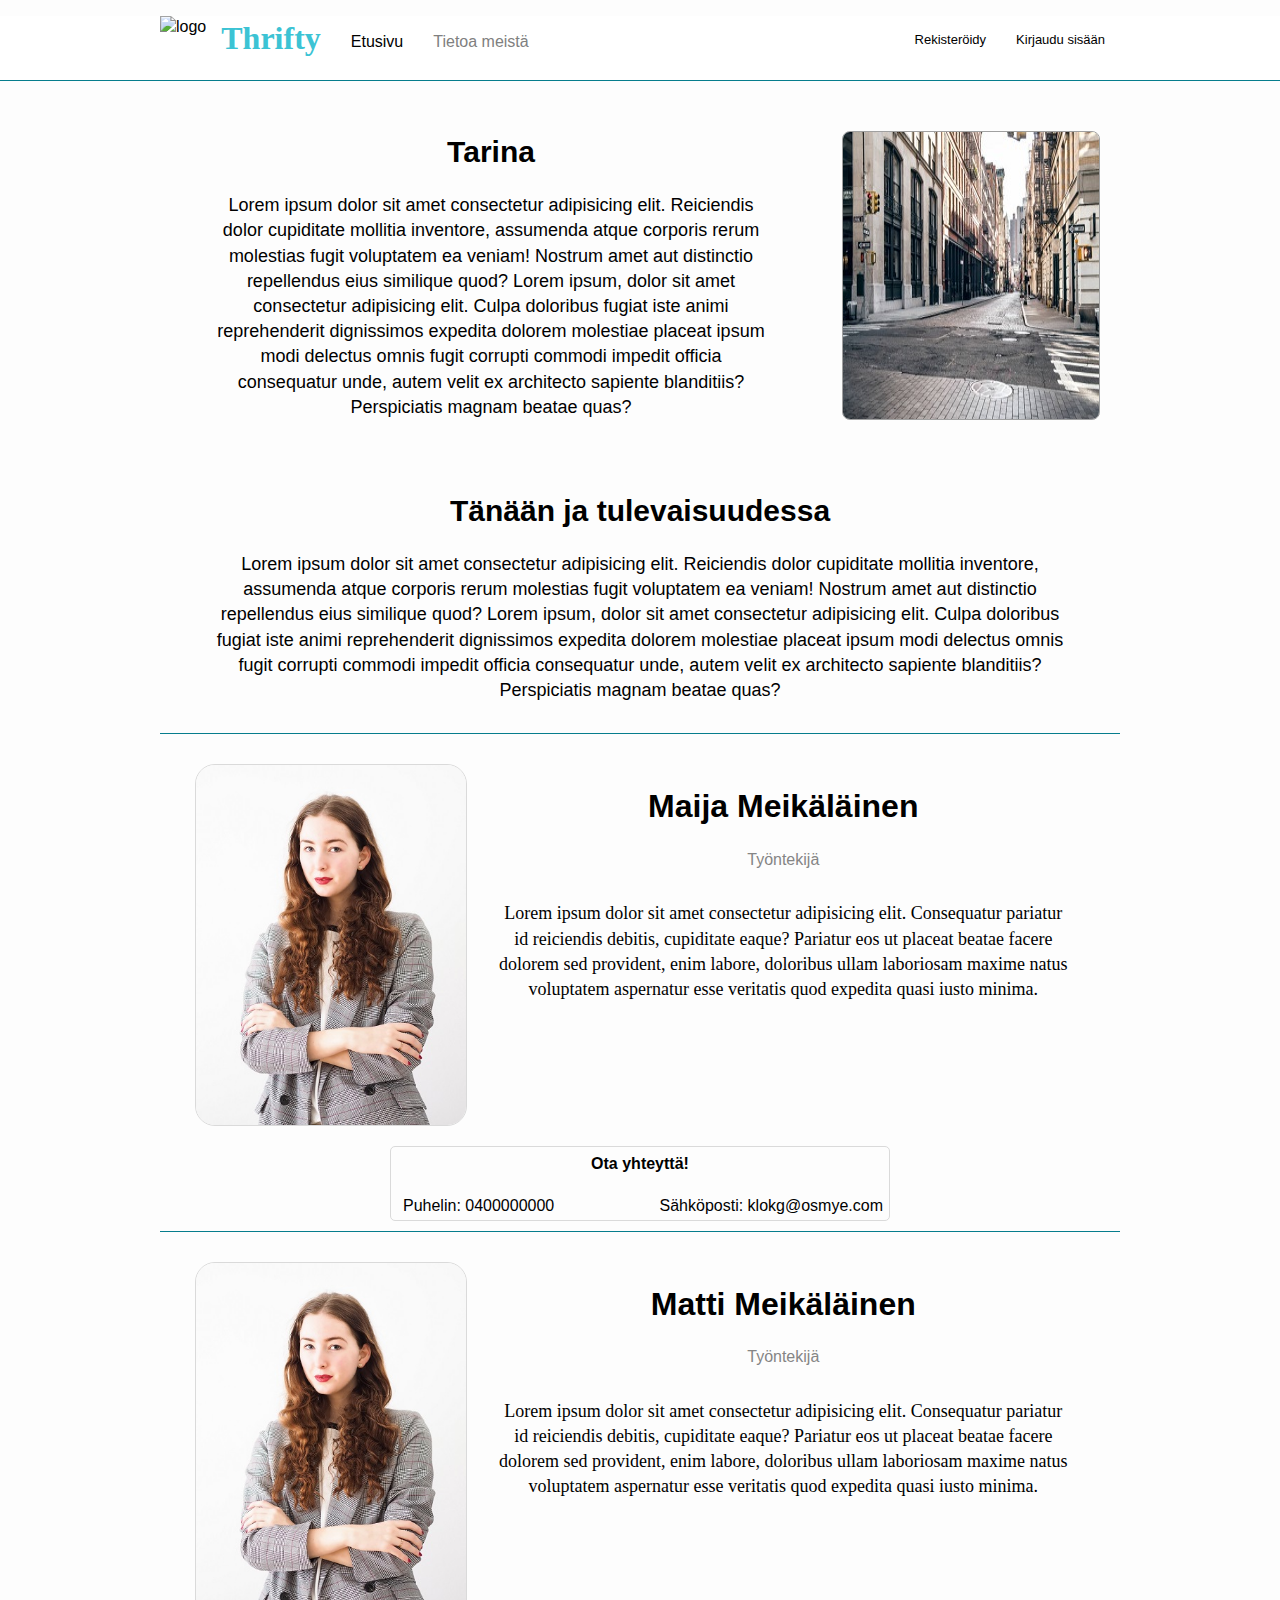
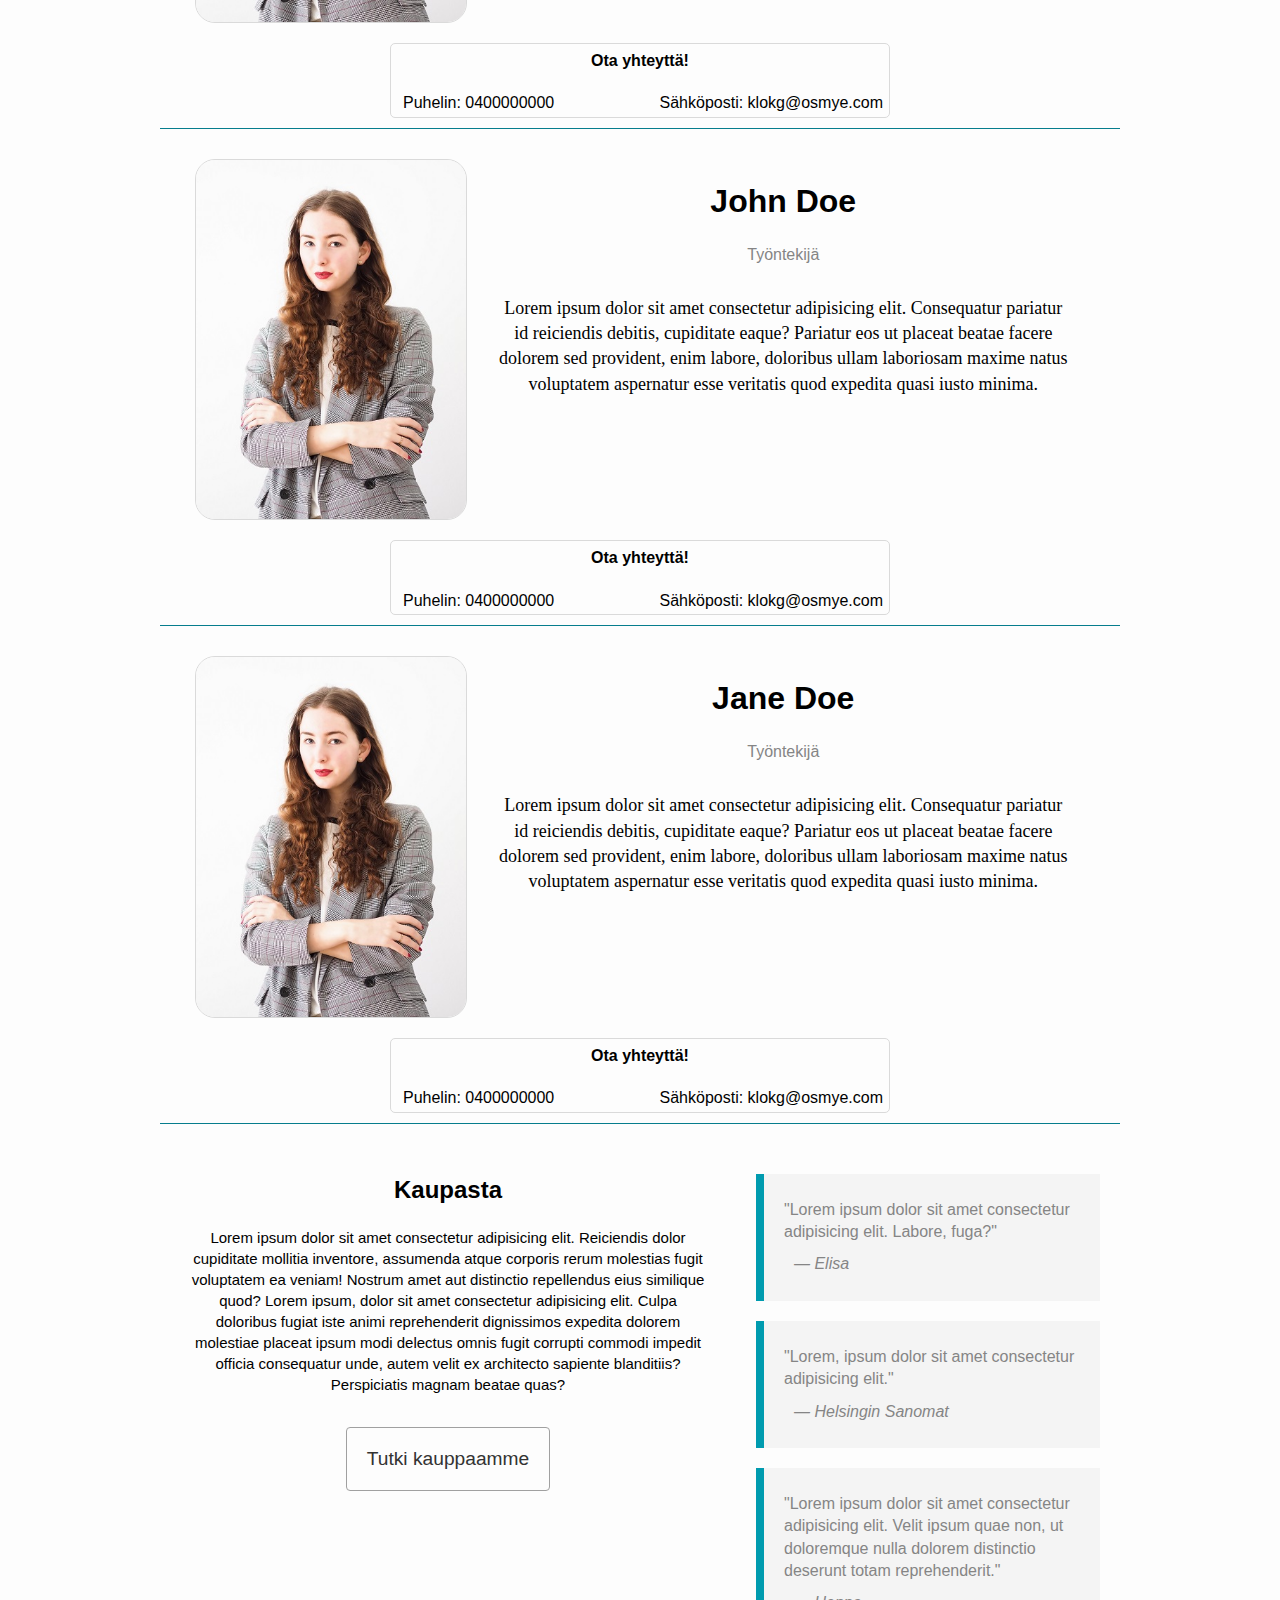
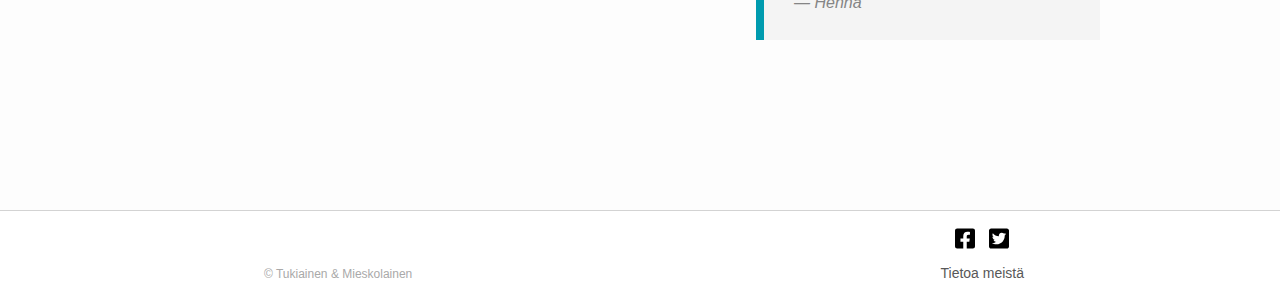
==== commit 938400b3: "correction to merge" ====
--- a/html/about.html
+++ b/html/about.html
@@ -53,18 +53,6 @@
 
                 </div>
 
-<<<<<<< HEAD
-=======
-                <ul class="navbar">
-                    <a href="../index.html" class="navbar_link_inactive">
-                        <li>Etusivu</li>
-                    </a>
-                    <a href="#" class="navbar_link_active">
-                        <li>Tietoa meistä</li>
-                    </a>
-                </ul>
-
->>>>>>> 275c05199966031c697bf1f30924388c9d4a52de
             </div>
 
         </header>
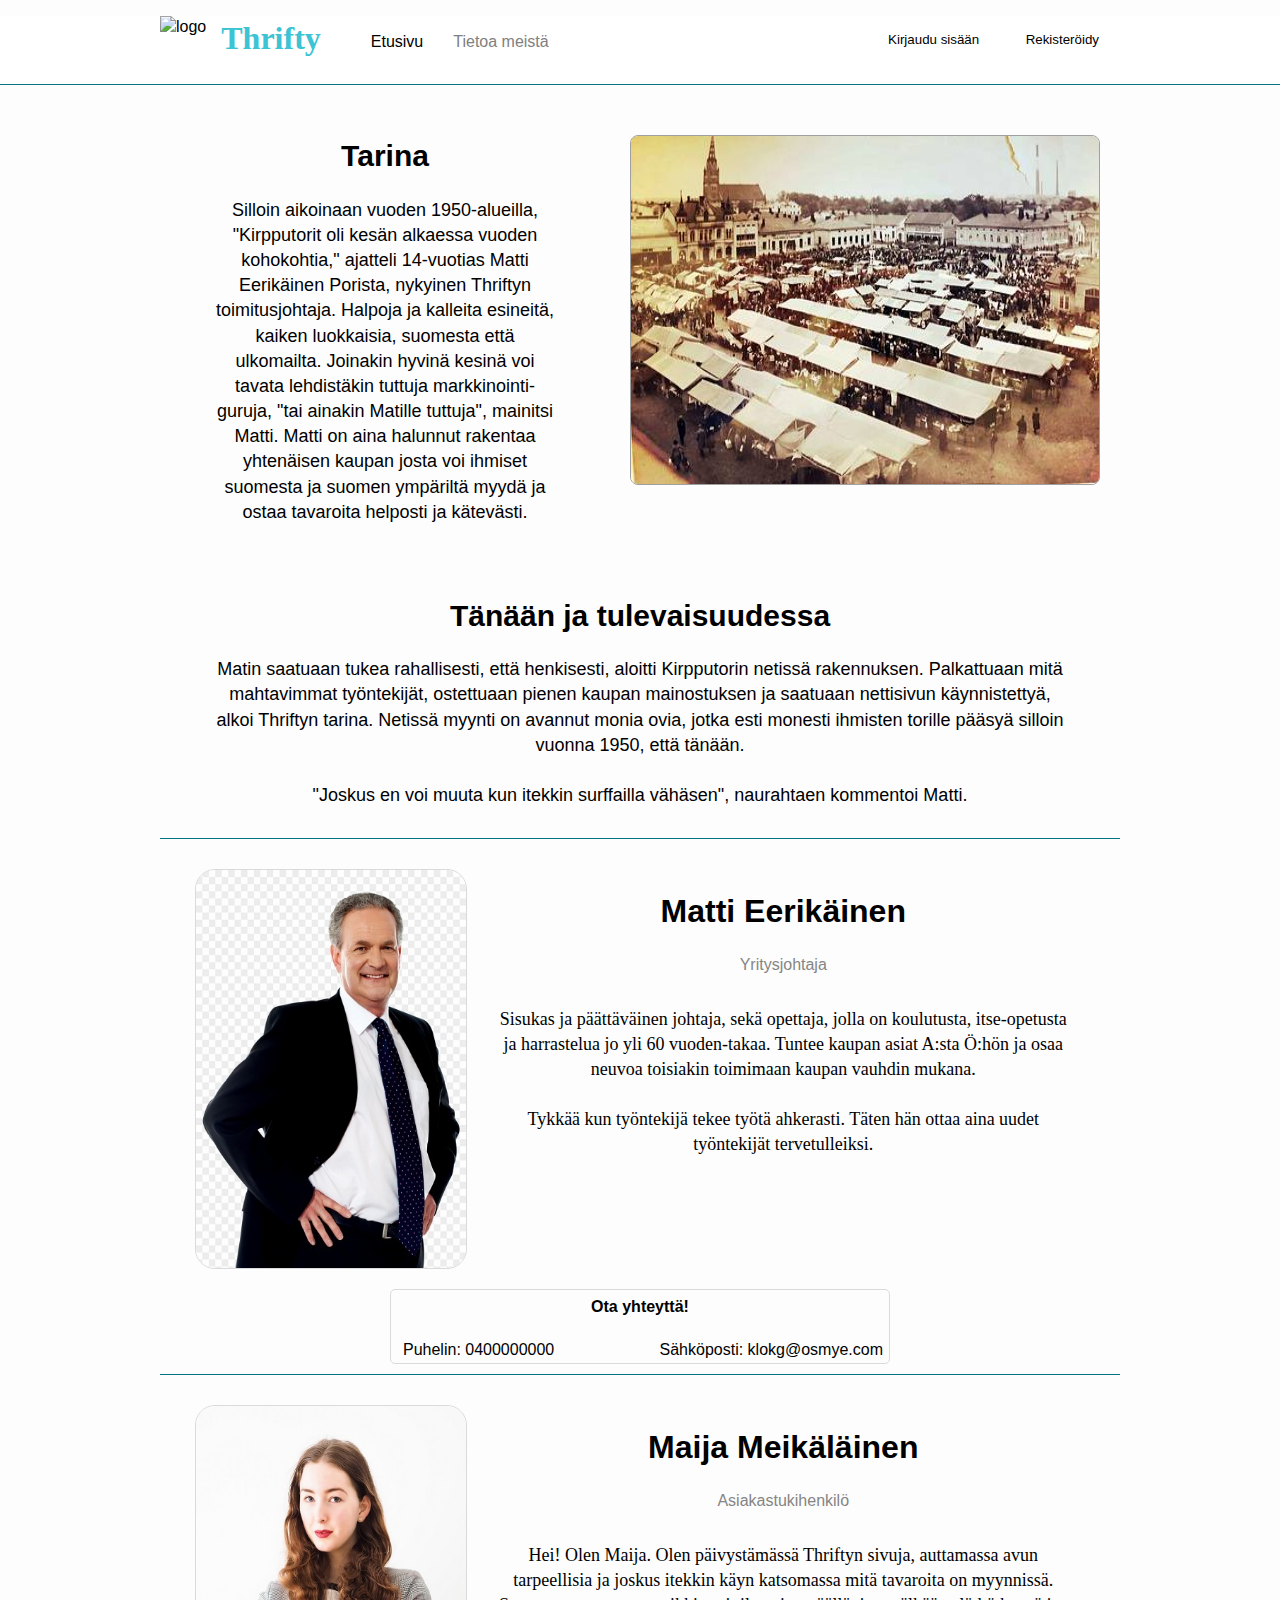
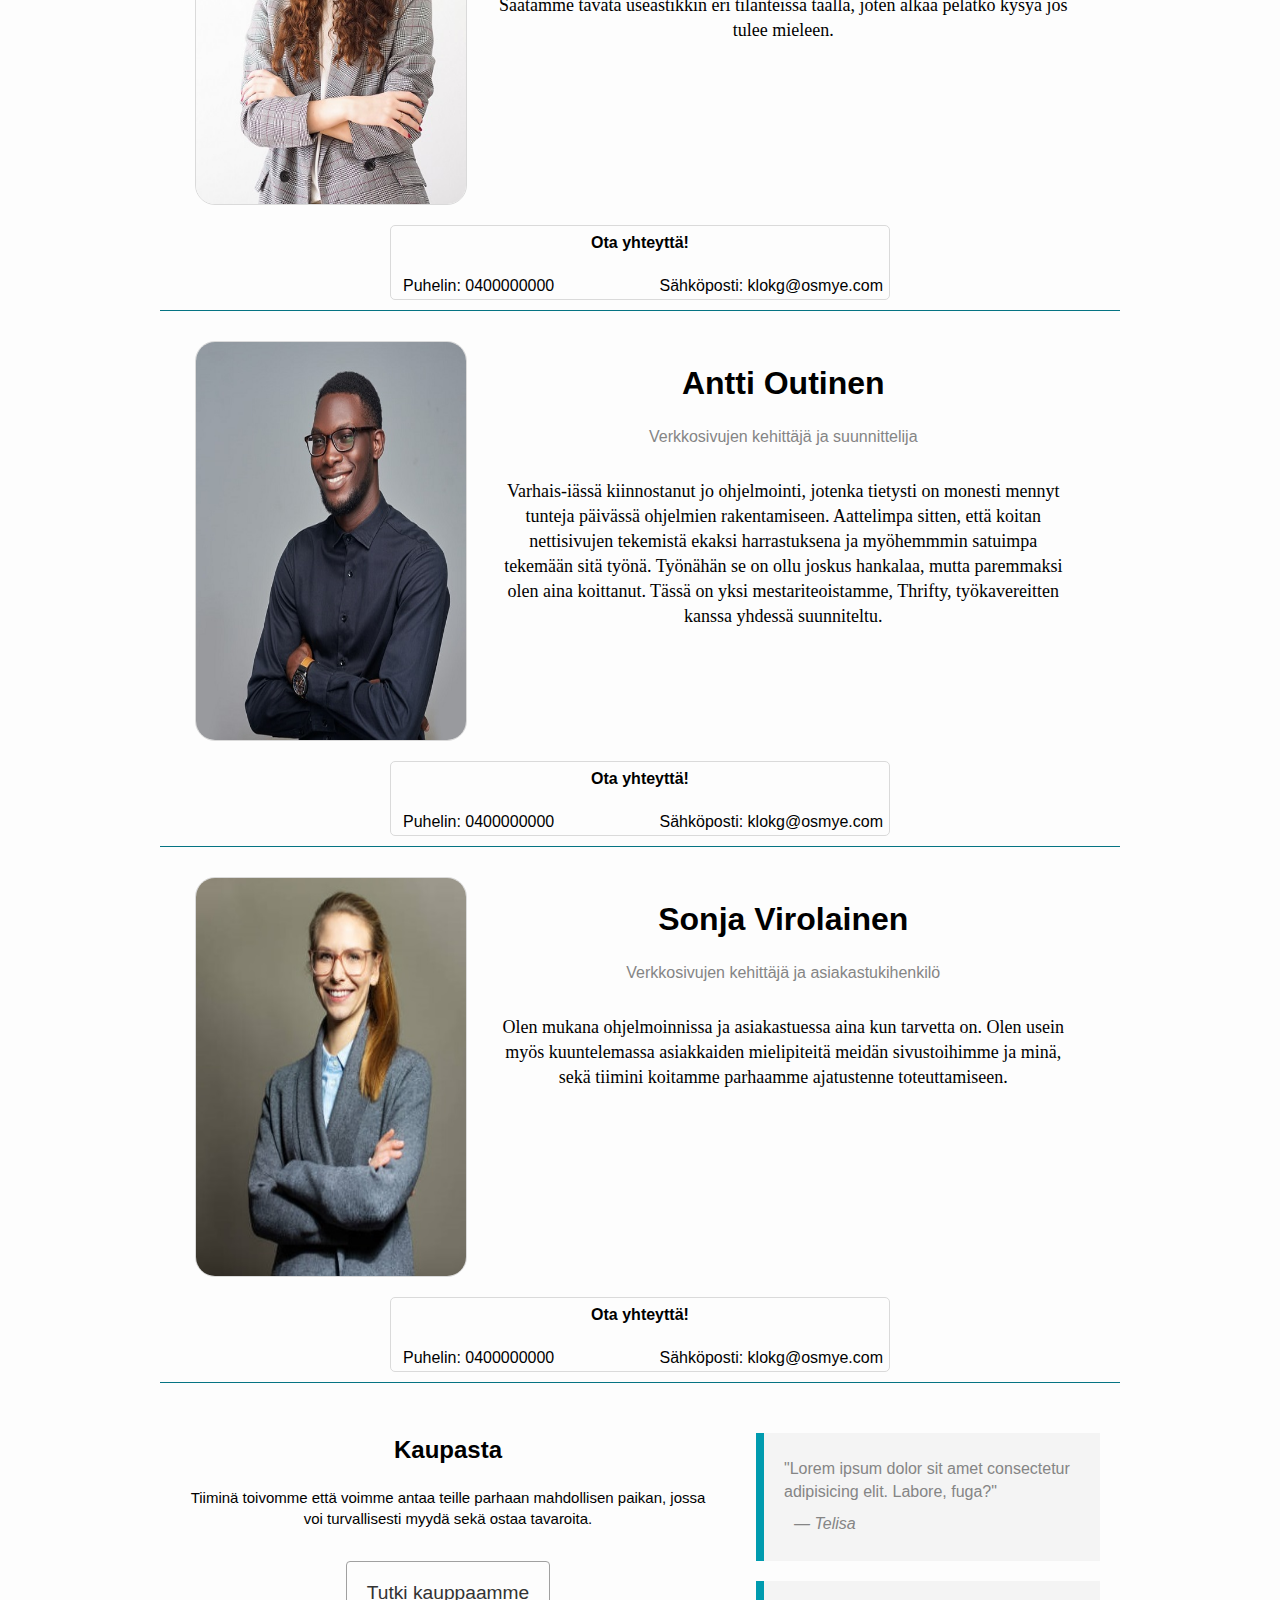
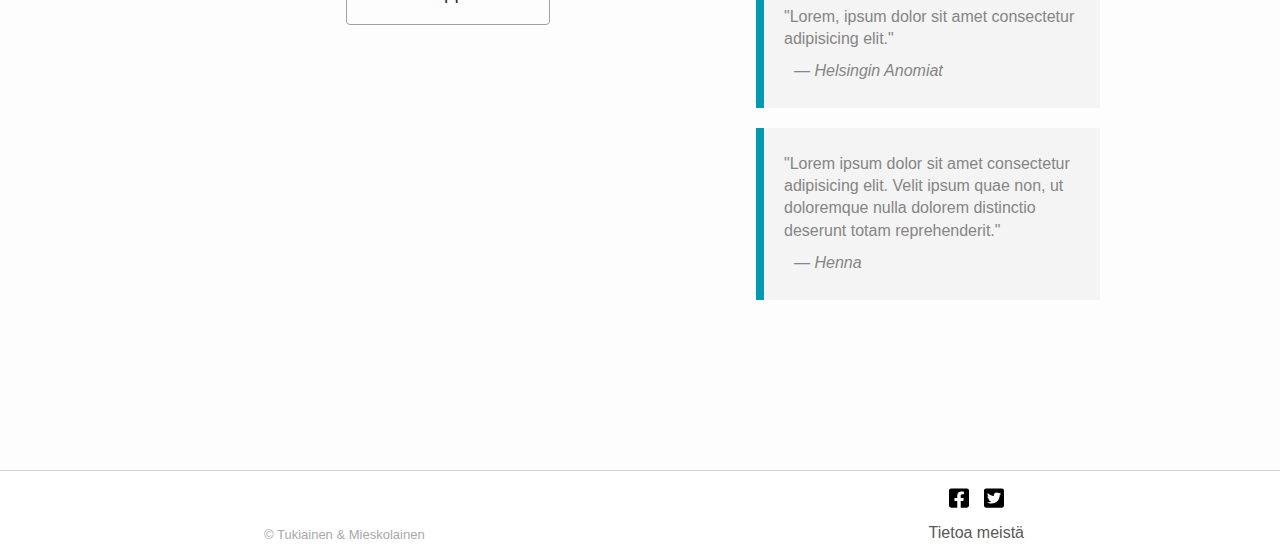
==== commit 6840ac2e: "cliche story" ====
--- a/html/about.html
+++ b/html/about.html
@@ -19,12 +19,6 @@
 
             <div class="header_items">
 
-                <div id="resp-btn">
-                    <div class="three-lines"></div>
-                    <div class="three-lines"></div>
-                    <div class="three-lines"></div>
-                </div>
-
                 <div class="header_logo">
 
                     <img src="../img/icons/favicon/favicon.ico" alt="logo">
@@ -33,25 +27,23 @@
 
                 </div>
 
-                <div id="header-links">
-
-                    <ul class="navbar">
-                        <li><a href="../index.html" class="navbar_link_inactive">
-                            Etusivu
-                        </a></li>
-                        <li><a href="#" class="navbar_link_active">
-                            Tietoa meistä
-                        </a></li>
-                    </ul>
-
-                    <ul class="registration">
-                        <li id="admin-btn" class="regButton">Asetukset</li>
-                        <li id="logout-btn" class="regButton">Kirjaudu ulos</li>
-                        <li id="login-btn" class="regButton">Kirjaudu sisään</li>
-                        <li id="regis-btn" class="regButton">Rekisteröidy</li>
-                    </ul>
-
-                </div>
+                <div class="registration">
+
+                    <button id="admin-btn" class="regButton">Asetukset</button>
+                    <button id="logout-btn" class="regButton">Kirjaudu ulos</button>
+                    <button id="login-btn" class="regButton">Kirjaudu sisään</button>
+                    <button id="regis-btn" class="regButton">Rekisteröidy</button>
+
+                </div>
+
+                <ul class="navbar">
+                    <a href="../index.html" class="navbar_link_inactive">
+                        <li>Etusivu</li>
+                    </a>
+                    <a href="#" class="navbar_link_active">
+                        <li>Tietoa meistä</li>
+                    </a>
+                </ul>
 
             </div>
 
@@ -194,19 +186,16 @@
                 <div class="story">
                     <div>
                         <h1 class="story-title">Tarina</h1>
-                        <p class="story-desc">Lorem ipsum dolor sit amet consectetur adipisicing elit. Reiciendis dolor
-                            cupiditate mollitia inventore, assumenda atque corporis rerum molestias fugit voluptatem ea
-                            veniam!
-                            Nostrum amet aut distinctio repellendus eius similique quod? Lorem ipsum, dolor sit amet
-                            consectetur
-                            adipisicing elit. Culpa doloribus fugiat iste animi reprehenderit dignissimos expedita
-                            dolorem
-                            molestiae placeat ipsum modi delectus omnis fugit corrupti commodi impedit officia
-                            consequatur
-                            unde,
-                            autem velit ex architecto sapiente blanditiis? Perspiciatis magnam beatae quas?</p>
-                    </div>
-                    <img src="../img/business/aboutus-stock.jpg" alt="yup" class="story-img">
+                        <p class="story-desc">Silloin aikoinaan vuoden 1950-alueilla, "Kirpputorit oli kesän alkaessa
+                            vuoden kohokohtia," ajatteli 14-vuotias Matti Eerikäinen Porista, nykyinen Thriftyn
+                            toimitusjohtaja.
+                            Halpoja ja kalleita esineitä, kaiken luokkaisia, suomesta että ulkomailta. Joinakin hyvinä
+                            kesinä voi tavata lehdistäkin tuttuja markkinointi-guruja, "tai ainakin Matille
+                            tuttuja", mainitsi Matti. Matti on aina halunnut rakentaa yhtenäisen kaupan josta voi
+                            ihmiset suomesta ja suomen ympäriltä myydä ja ostaa tavaroita helposti ja kätevästi.
+                        </p>
+                    </div>
+                    <img src="../img/business/history_lesson.jpg" alt="yup" class="story-img">
                 </div>
 
                 <div class="separatist"></div>
@@ -214,36 +203,36 @@
                 <div class="story">
                     <div>
                         <h1 class="story-title">Tänään ja tulevaisuudessa</h1>
-                        <p class="story-desc">Lorem ipsum dolor sit amet consectetur adipisicing elit. Reiciendis dolor
-                            cupiditate mollitia inventore, assumenda atque corporis rerum molestias fugit voluptatem ea
-                            veniam!
-                            Nostrum amet aut distinctio repellendus eius similique quod? Lorem ipsum, dolor sit amet
-                            consectetur
-                            adipisicing elit. Culpa doloribus fugiat iste animi reprehenderit dignissimos expedita
-                            dolorem
-                            molestiae placeat ipsum modi delectus omnis fugit corrupti commodi impedit officia
-                            consequatur
-                            unde,
-                            autem velit ex architecto sapiente blanditiis? Perspiciatis magnam beatae quas?</p>
+                        <p class="story-desc">Matin saatuaan tukea rahallisesti, että henkisesti, aloitti Kirpputorin
+                            netissä rakennuksen. Palkattuaan mitä mahtavimmat työntekijät, ostettuaan pienen kaupan
+                            mainostuksen ja
+                            saatuaan nettisivun
+                            käynnistettyä, alkoi Thriftyn tarina. Netissä myynti on avannut monia ovia, jotka esti
+                            monesti ihmisten torille pääsyä silloin vuonna 1950, että tänään.
+                            <br> <br>
+                            "Joskus en voi muuta kun itekkin surffailla vähäsen", naurahtaen kommentoi Matti.
+                        </p>
                     </div>
                 </div>
                 <!-- about the people working at the company -->
 
                 <div class="person">
                     <div class="bio">
-                        <img src="../img/people/business-woman.jpg" alt="ihminen kuva" class="person-img">
+                        <img src="../img/people/male01.jpg" alt="ihmisen kuva" class="person-img">
                         <div class="about-person">
-                            <h2 class="person-title">Maija Meikäläinen</h2>
-
-                            <p class="person-job">Työntekijä</p>
+                            <h2 class="person-title">Matti Eerikäinen</h2>
+
+                            <p class="person-job">Yritysjohtaja</p>
 
                             <p class="person-desc">
-                                Lorem ipsum dolor sit amet consectetur adipisicing elit. Consequatur pariatur
-                                id reiciendis debitis, cupiditate eaque? Pariatur eos ut placeat beatae facere dolorem
-                                sed
-                                provident, enim labore, doloribus ullam laboriosam maxime natus voluptatem aspernatur
-                                esse
-                                veritatis quod expedita quasi iusto minima.</p>
+                                Sisukas ja päättäväinen johtaja, sekä opettaja, jolla on koulutusta, itse-opetusta ja
+                                harrastelua jo yli 60 vuoden-takaa. Tuntee kaupan asiat A:sta Ö:hön ja osaa
+                                neuvoa
+                                toisiakin toimimaan kaupan vauhdin mukana.
+                                <br><br>
+                                Tykkää kun työntekijä tekee työtä ahkerasti. Täten hän ottaa aina uudet työntekijät
+                                tervetulleiksi.
+                            </p>
                         </div>
                     </div>
                     <div class="person-get-contact">
@@ -255,19 +244,16 @@
 
                 <div class="person">
                     <div class="bio">
-                        <img src="../img/people/business-woman.jpg" alt="ihminen kuva" class="person-img">
+                        <img src="../img/people/female01.jpg" alt="ihmisen kuva" class="person-img">
                         <div class="about-person">
-                            <h2 class="person-title">Matti Meikäläinen</h2>
-
-                            <p class="person-job">Työntekijä</p>
+                            <h2 class="person-title">Maija Meikäläinen</h2>
+
+                            <p class="person-job">Asiakastukihenkilö</p>
 
                             <p class="person-desc">
-                                Lorem ipsum dolor sit amet consectetur adipisicing elit. Consequatur pariatur
-                                id reiciendis debitis, cupiditate eaque? Pariatur eos ut placeat beatae facere dolorem
-                                sed
-                                provident, enim labore, doloribus ullam laboriosam maxime natus voluptatem aspernatur
-                                esse
-                                veritatis quod expedita quasi iusto minima.</p>
+                                Hei! Olen Maija. Olen päivystämässä Thriftyn sivuja, auttamassa avun tarpeellisia ja
+                                joskus itekkin käyn katsomassa mitä tavaroita on myynnissä. Saatamme tavata useastikkin
+                                eri tilanteissa täällä, joten älkää pelätkö kysyä jos tulee mieleen. </p>
                         </div>
                     </div>
                     <div class="person-get-contact">
@@ -279,19 +265,20 @@
 
                 <div class="person">
                     <div class="bio">
-                        <img src="../img/people/business-woman.jpg" alt="ihminen kuva" class="person-img">
+                        <img src="../img/people/male02.jpg" alt="ihmisen kuva" class="person-img">
                         <div class="about-person">
-                            <h2 class="person-title">John Doe</h2>
-
-                            <p class="person-job">Työntekijä</p>
+                            <h2 class="person-title">Antti Outinen</h2>
+
+                            <p class="person-job">Verkkosivujen kehittäjä ja suunnittelija</p>
 
                             <p class="person-desc">
-                                Lorem ipsum dolor sit amet consectetur adipisicing elit. Consequatur pariatur
-                                id reiciendis debitis, cupiditate eaque? Pariatur eos ut placeat beatae facere dolorem
-                                sed
-                                provident, enim labore, doloribus ullam laboriosam maxime natus voluptatem aspernatur
-                                esse
-                                veritatis quod expedita quasi iusto minima.</p>
+                                Varhais-iässä kiinnostanut jo ohjelmointi, jotenka tietysti on monesti mennyt tunteja
+                                päivässä
+                                ohjelmien
+                                rakentamiseen. Aattelimpa sitten, että koitan nettisivujen tekemistä ekaksi
+                                harrastuksena ja myöhemmmin satuimpa tekemään sitä työnä. Työnähän se on ollu
+                                joskus hankalaa, mutta paremmaksi olen aina koittanut. Tässä on yksi mestariteoistamme,
+                                Thrifty, työkavereitten kanssa yhdessä suunniteltu.</p>
                         </div>
                     </div>
                     <div class="person-get-contact">
@@ -303,19 +290,16 @@
 
                 <div class="person">
                     <div class="bio">
-                        <img src="../img/people/business-woman.jpg" alt="ihminen kuva" class="person-img">
+                        <img src="../img/people/female02.jpg" alt="ihmisen kuva" class="person-img">
                         <div class="about-person">
-                            <h2 class="person-title">Jane Doe</h2>
-
-                            <p class="person-job">Työntekijä</p>
+                            <h2 class="person-title">Sonja Virolainen</h2>
+
+                            <p class="person-job">Verkkosivujen kehittäjä ja asiakastukihenkilö</p>
 
                             <p class="person-desc">
-                                Lorem ipsum dolor sit amet consectetur adipisicing elit. Consequatur pariatur
-                                id reiciendis debitis, cupiditate eaque? Pariatur eos ut placeat beatae facere dolorem
-                                sed
-                                provident, enim labore, doloribus ullam laboriosam maxime natus voluptatem aspernatur
-                                esse
-                                veritatis quod expedita quasi iusto minima.</p>
+                                Olen mukana ohjelmoinnissa ja asiakastuessa aina kun tarvetta on. Olen usein myös
+                                kuuntelemassa asiakkaiden mielipiteitä meidän sivustoihimme ja minä, sekä tiimini koitamme
+                                parhaamme ajatustenne toteuttamiseen.</p>
                         </div>
                     </div>
                     <div class="person-get-contact">
@@ -329,14 +313,8 @@
                     <!-- how the store operates -->
                     <div id="about-store-div" class="column1">
                         <h2 class="store-title">Kaupasta</h2>
-                        <p class="store-desc">Lorem ipsum dolor sit amet consectetur adipisicing elit. Reiciendis dolor
-                            cupiditate mollitia inventore, assumenda atque corporis rerum molestias fugit voluptatem ea
-                            veniam! Nostrum amet aut distinctio repellendus eius similique quod? Lorem ipsum, dolor sit
-                            amet
-                            consectetur adipisicing elit. Culpa doloribus fugiat iste animi reprehenderit dignissimos
-                            expedita dolorem molestiae placeat ipsum modi delectus omnis fugit corrupti commodi impedit
-                            officia consequatur unde, autem velit ex architecto sapiente blanditiis? Perspiciatis magnam
-                            beatae quas?</p>
+                        <p class="store-desc">Tiiminä toivomme että voimme antaa teille parhaan mahdollisen paikan,
+                            jossa voi turvallisesti myydä sekä ostaa tavaroita.</p>
                         <br>
                         <button onclick="location.href='../index.html'">
                             Tutki kauppaamme</button>
@@ -346,11 +324,11 @@
                         <div class="review-div">
                             <p class="review">"Lorem ipsum dolor sit amet consectetur adipisicing elit. Labore, fuga?"
                             </p>
-                            <figcaption class="review-writer">&mdash; Elisa</figcaption>
+                            <figcaption class="review-writer">&mdash; Telisa</figcaption>
                         </div>
                         <div class="review-div">
                             <p class="review">"Lorem, ipsum dolor sit amet consectetur adipisicing elit."</p>
-                            <figcaption class="review-writer">&mdash; Helsingin Sanomat</figcaption>
+                            <figcaption class="review-writer">&mdash; Helsingin Anomiat</figcaption>
                         </div>
                         <div class="review-div">
                             <p class="review">"Lorem ipsum dolor sit amet consectetur adipisicing elit. Velit ipsum quae
--- a/css/style.css
+++ b/css/style.css
@@ -8,7 +8,7 @@
     --medium-text: #858585;
     --highlight-light: #35b4c5;
     --highlight-medium: #009baf;
-    --highlight-dark: #067d8d;
+    --highlight-dark: #057483;
     --logo: #3cc3d4;
     --alert: #de0f00;
     --success: #70b970;
@@ -42,10 +42,8 @@
 
 header {
     width: 100%;
-    height: 65px;
     display: block;
     background-color: white;
-    margin: 0;
     border-bottom: 1px ridge var(--highlight-dark);
 }
 
@@ -56,24 +54,12 @@
     margin: 0 auto;
 }
 
-#resp-btn {
+#resp-nav {
     display: none;
 }
 
-.three-lines {
-    width: 25px;
-    height: 4px;
-    background-color: var(--highlight-dark);
-    margin: 4px 5px;
-    border-radius: 5px;
-}
-
-#navbar-close-btn {
-    display: none;
-}
-
 .navbar {
-    list-style-type: none;
+    display: table;
     padding-left: 20px;
 }
 
@@ -85,6 +71,10 @@
 
 .navbar a:hover {
     color: var(--highlight-dark);
+}
+
+.navbar a li {
+    display: table-cell;
 }
 
 .navbar_link_active {
@@ -115,12 +105,10 @@
 /* Registration */
 
 .registration {
-    font-size: 13px;
-    list-style-type: none;
+    float: right;
 }
 
 .regButton {
-    float: right;
     margin: 15px;
     background: transparent;
     border: none;
@@ -980,6 +968,7 @@
     min-width: 225px;
     border: 1px solid #DADADA;
     border-radius: 20px;
+    height: 400px;
 }
 
 .about-person {
@@ -1167,7 +1156,6 @@
 }
 
 #footer-about {
-    font-size: 14px;
     text-decoration: none;
     color: var(--dark-bg);
 }
@@ -1178,38 +1166,33 @@
 }
 
 #copyright {
-    font-size: 12px;
+    font-size: 13px;
     color: darkgray;
     margin: 55px 8px 10px 8px;
     float: left;
 }
 
-
-/* RESPONSIVE */
+/* LAPTOP/TABLET SIZE */
+
 @media only screen and (max-width: 900px) {
-
     #container {
+        line-height: 1.2;
         padding-bottom: 150px;
         /* Add if you want the footer further way */
     }
     #main {
-        width: 92%;
+        width: 90%;
     }
     /* HEADER */
-
     header {
-    }
-    
+        height: 50px;
+        margin: 10px 0;
+    }
     .header_items {
         display: block;
         width: 90%;
         height: 100%;
         margin: 0 auto;
-        clear: both;
-    }
-
-    .header_logo {
-        margin-top: 10px;
     }
     .header_logo h1 {
         font-size: 30px;
@@ -1218,84 +1201,28 @@
     .header_logo img {
         height: 40px;
     }
-
-    #resp-btn {
-        display: block;
-        float: right;
-        margin: 18px 5px;
-        cursor: pointer;
-    }
-
     /* Navbar */
-
-    #header-links {
-        display: none;
-        height: 100%;
-        width: 250px;
-        background-color: var(--medium-border);
-        position: fixed;
-        z-index: 1;
-        left: 0;
-        top: 0;
-        overflow-x: hidden;
-        border-right: solid 2px var(--highlight-dark);
-    }
-
-    #navbar-close-btn {
-        float: none;
-        margin: 10px 0 0 210px;
-        color: var(--darker-bg);
-    }
-
-    #navbar-close-btn:hover {
-        color: var(--dark-bg);
-    }
-
     .navbar {
+        padding: 0;
         margin: 0;
     }
-
-    .navbar li a {
-        float: none;
-        display: block;
-        font-size: 18px;
-        margin: 11px 15px;
-    }
-
-    .navbar li a:hover {
-        color: var(--highlight-medium);
-    }
-
-    .navbar_link_active {
-        color: var(--light-text);
-    }
-
-    .navbar_link_inactive {
-        color: black;
+    .navbar a li {
+        font-size: 14px;
     }
     /* Registration */
-
-    .registration {
-        padding-left: 20px;
-        margin: 0;
-        padding-top: 20px;
-    }
-
     .regButton {
-        float: none;
-        display: block;
-        font-size: 16px;
-        margin: 11px 15px;
-    }
-
-    .regButton:hover {
-        color: var(--highlight-medium);
-    }
-
+        margin: 16px 5px;
+    }
     #logout-btn, #admin-btn {
         display: none;
     }
-    
+    #container {
+        padding-bottom: 150px;
+        /* Add if you want the footer further way */
+    }
+    #main {
+        width: 85%;
+    }
     /* MODALS */
     .modal-btn {
         margin: 5px auto;
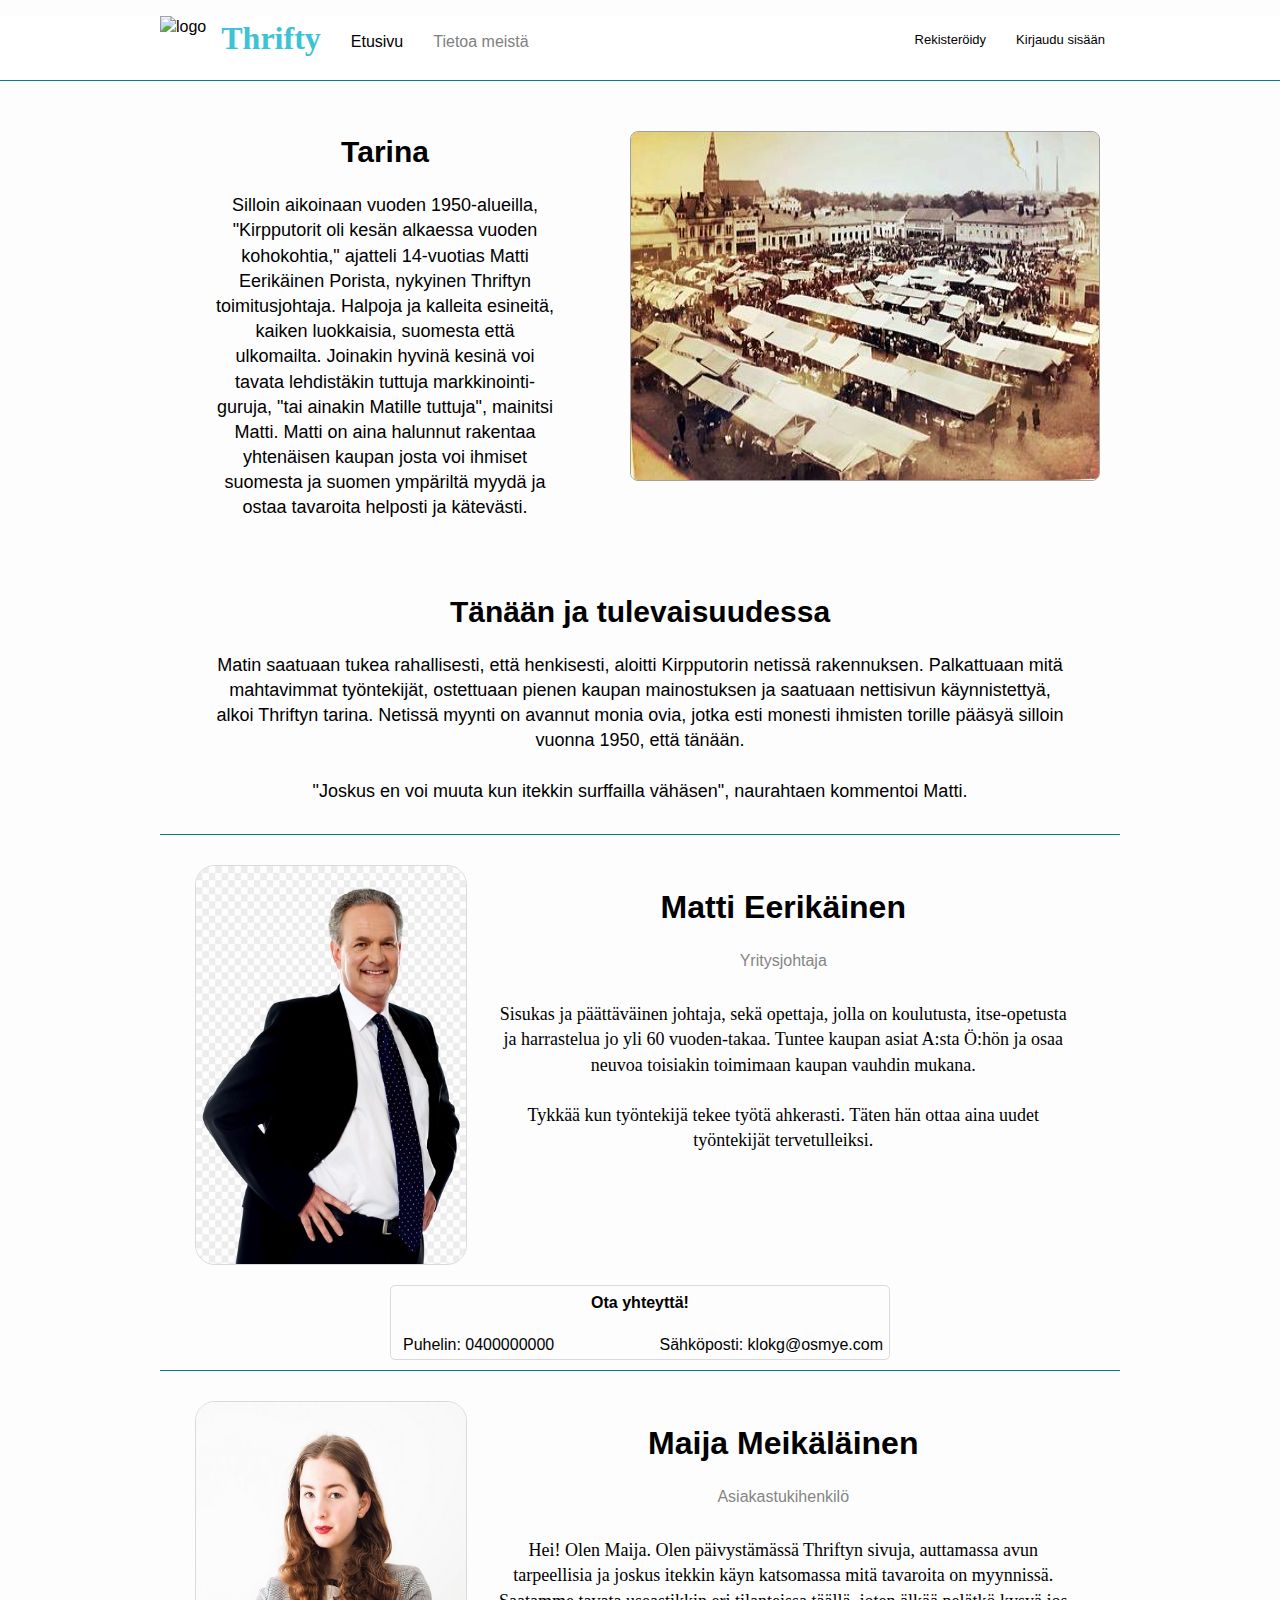
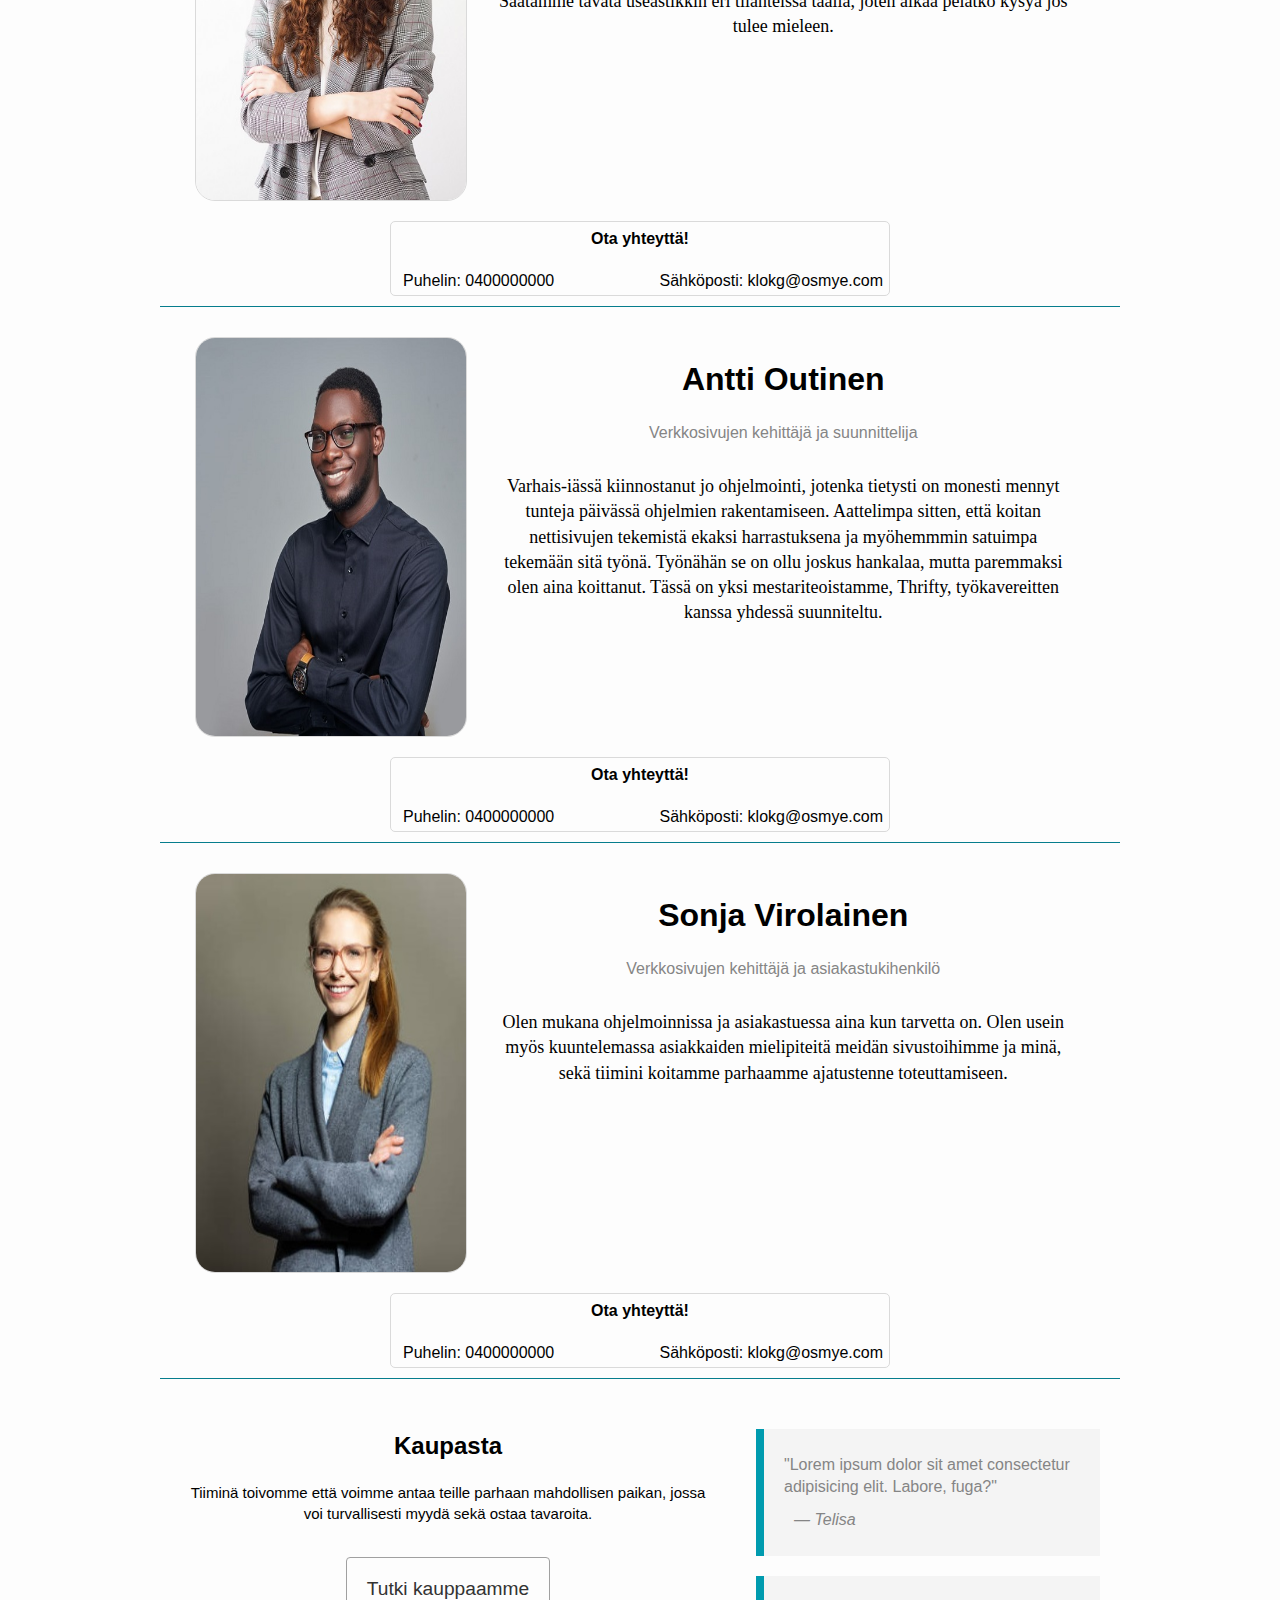
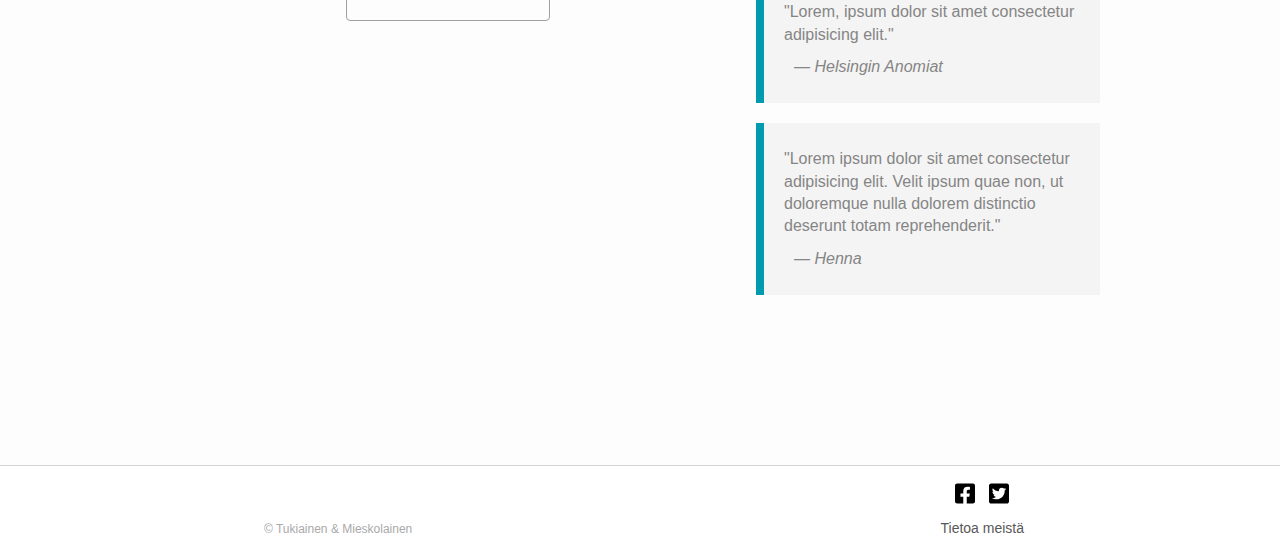
==== commit 02de7406: "Merge branch 'main' of https://github.com/JojoSnow/Naytto-kirpputori" ====
--- a/html/about.html
+++ b/html/about.html
@@ -19,6 +19,12 @@
 
             <div class="header_items">
 
+                <div id="resp-btn">
+                    <div class="three-lines"></div>
+                    <div class="three-lines"></div>
+                    <div class="three-lines"></div>
+                </div>
+
                 <div class="header_logo">
 
                     <img src="../img/icons/favicon/favicon.ico" alt="logo">
@@ -27,23 +33,27 @@
 
                 </div>
 
-                <div class="registration">
-
-                    <button id="admin-btn" class="regButton">Asetukset</button>
-                    <button id="logout-btn" class="regButton">Kirjaudu ulos</button>
-                    <button id="login-btn" class="regButton">Kirjaudu sisään</button>
-                    <button id="regis-btn" class="regButton">Rekisteröidy</button>
-
-                </div>
-
-                <ul class="navbar">
-                    <a href="../index.html" class="navbar_link_inactive">
-                        <li>Etusivu</li>
-                    </a>
-                    <a href="#" class="navbar_link_active">
-                        <li>Tietoa meistä</li>
-                    </a>
-                </ul>
+                <div id="header-links">
+
+                    <span id="navbar-close-btn" class="modal-close-btn">&times;</span>
+
+                    <ul class="navbar">
+                        <li><a href="../index.html" class="navbar_link_inactive">
+                            Etusivu
+                        </a></li>
+                        <li><a href="#" class="navbar_link_active">
+                            Tietoa meistä
+                        </a></li>
+                    </ul>
+
+                    <ul class="registration">
+                        <li id="admin-btn" class="regButton">Asetukset</li>
+                        <li id="logout-btn" class="regButton">Kirjaudu ulos</li>
+                        <li id="login-btn" class="regButton">Kirjaudu sisään</li>
+                        <li id="regis-btn" class="regButton">Rekisteröidy</li>
+                    </ul>
+
+                </div>
 
             </div>
 
--- a/css/style.css
+++ b/css/style.css
@@ -8,7 +8,7 @@
     --medium-text: #858585;
     --highlight-light: #35b4c5;
     --highlight-medium: #009baf;
-    --highlight-dark: #057483;
+    --highlight-dark: #067d8d;
     --logo: #3cc3d4;
     --alert: #de0f00;
     --success: #70b970;
@@ -23,6 +23,7 @@
     padding: 0;
     background-color: var(--lightest-bg);
     font-family: Arial, Helvetica, sans-serif;
+    display: block;
 }
 
 #container {
@@ -42,8 +43,10 @@
 
 header {
     width: 100%;
+    height: 65px;
     display: block;
     background-color: white;
+    margin: 0;
     border-bottom: 1px ridge var(--highlight-dark);
 }
 
@@ -54,12 +57,24 @@
     margin: 0 auto;
 }
 
-#resp-nav {
+#resp-btn {
     display: none;
 }
 
+.three-lines {
+    width: 25px;
+    height: 4px;
+    background-color: var(--highlight-dark);
+    margin: 4px 5px;
+    border-radius: 5px;
+}
+
+#navbar-close-btn {
+    display: none;
+}
+
 .navbar {
-    display: table;
+    list-style-type: none;
     padding-left: 20px;
 }
 
@@ -71,10 +86,6 @@
 
 .navbar a:hover {
     color: var(--highlight-dark);
-}
-
-.navbar a li {
-    display: table-cell;
 }
 
 .navbar_link_active {
@@ -105,10 +116,12 @@
 /* Registration */
 
 .registration {
+    font-size: 13px;
+    list-style-type: none;
+}
+
+.regButton {
     float: right;
-}
-
-.regButton {
     margin: 15px;
     background: transparent;
     border: none;
@@ -184,7 +197,7 @@
 }
 
 .add-listing-btn {
-    display: block;
+    display: none;
     color: var(--light-text);
     margin: 30px auto 0 auto;
     padding: 10px 20px;
@@ -1156,6 +1169,7 @@
 }
 
 #footer-about {
+    font-size: 14px;
     text-decoration: none;
     color: var(--dark-bg);
 }
@@ -1166,33 +1180,38 @@
 }
 
 #copyright {
-    font-size: 13px;
+    font-size: 12px;
     color: darkgray;
     margin: 55px 8px 10px 8px;
     float: left;
 }
 
-/* LAPTOP/TABLET SIZE */
-
+
+/* RESPONSIVE */
 @media only screen and (max-width: 900px) {
+
     #container {
-        line-height: 1.2;
         padding-bottom: 150px;
         /* Add if you want the footer further way */
     }
     #main {
-        width: 90%;
+        width: 85%;
     }
     /* HEADER */
+
     header {
-        height: 50px;
-        margin: 10px 0;
-    }
+        
+    }
+    
     .header_items {
         display: block;
-        width: 90%;
         height: 100%;
         margin: 0 auto;
+        clear: both;
+    }
+
+    .header_logo {
+        margin-top: 10px;
     }
     .header_logo h1 {
         font-size: 30px;
@@ -1201,28 +1220,84 @@
     .header_logo img {
         height: 40px;
     }
+
+    #resp-btn {
+        display: block;
+        float: right;
+        margin: 18px 0;
+        cursor: pointer;
+    }
+
     /* Navbar */
+
+    #header-links {
+        display: none;
+        height: 100%;
+        width: 250px;
+        background-color: var(--medium-border);
+        position: fixed;
+        z-index: 1;
+        left: 0;
+        top: 0;
+        overflow-x: hidden;
+        border-right: solid 2px var(--highlight-dark);
+    }
+
+    #navbar-close-btn {
+        float: none;
+        margin: 10px 0 0 210px;
+        color: var(--darker-bg);
+    }
+
+    #navbar-close-btn:hover {
+        color: var(--dark-bg);
+    }
+
     .navbar {
-        padding: 0;
         margin: 0;
     }
-    .navbar a li {
-        font-size: 14px;
+
+    .navbar li a {
+        float: none;
+        display: block;
+        font-size: 18px;
+        margin: 11px 15px;
+    }
+
+    .navbar li a:hover {
+        color: var(--highlight-medium);
+    }
+
+    .navbar_link_active {
+        color: var(--light-text);
+    }
+
+    .navbar_link_inactive {
+        color: black;
     }
     /* Registration */
+
+    .registration {
+        padding-left: 20px;
+        margin: 0;
+        padding-top: 20px;
+    }
+
     .regButton {
-        margin: 16px 5px;
-    }
+        float: none;
+        display: block;
+        font-size: 16px;
+        margin: 11px 15px;
+    }
+
+    .regButton:hover {
+        color: var(--highlight-medium);
+    }
+
     #logout-btn, #admin-btn {
         display: none;
     }
-    #container {
-        padding-bottom: 150px;
-        /* Add if you want the footer further way */
-    }
-    #main {
-        width: 85%;
-    }
+    
     /* MODALS */
     .modal-btn {
         margin: 5px auto;
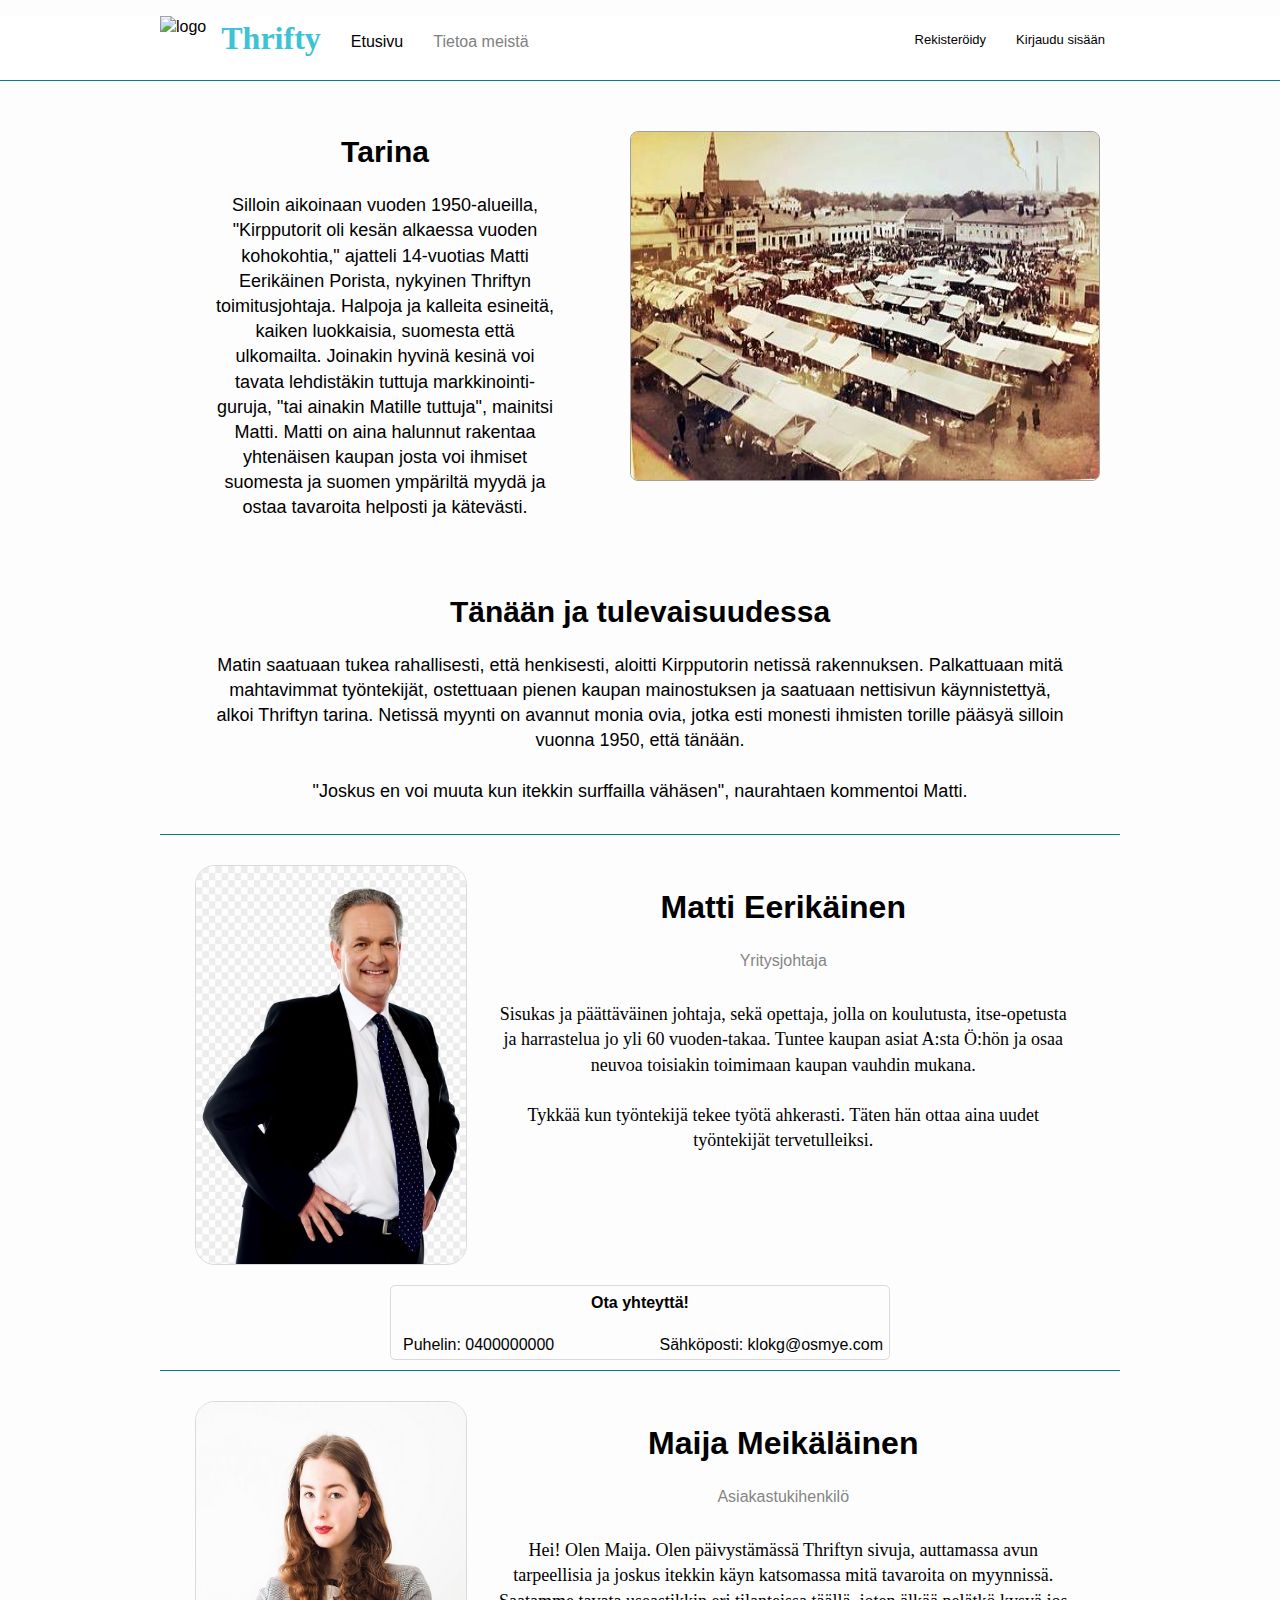
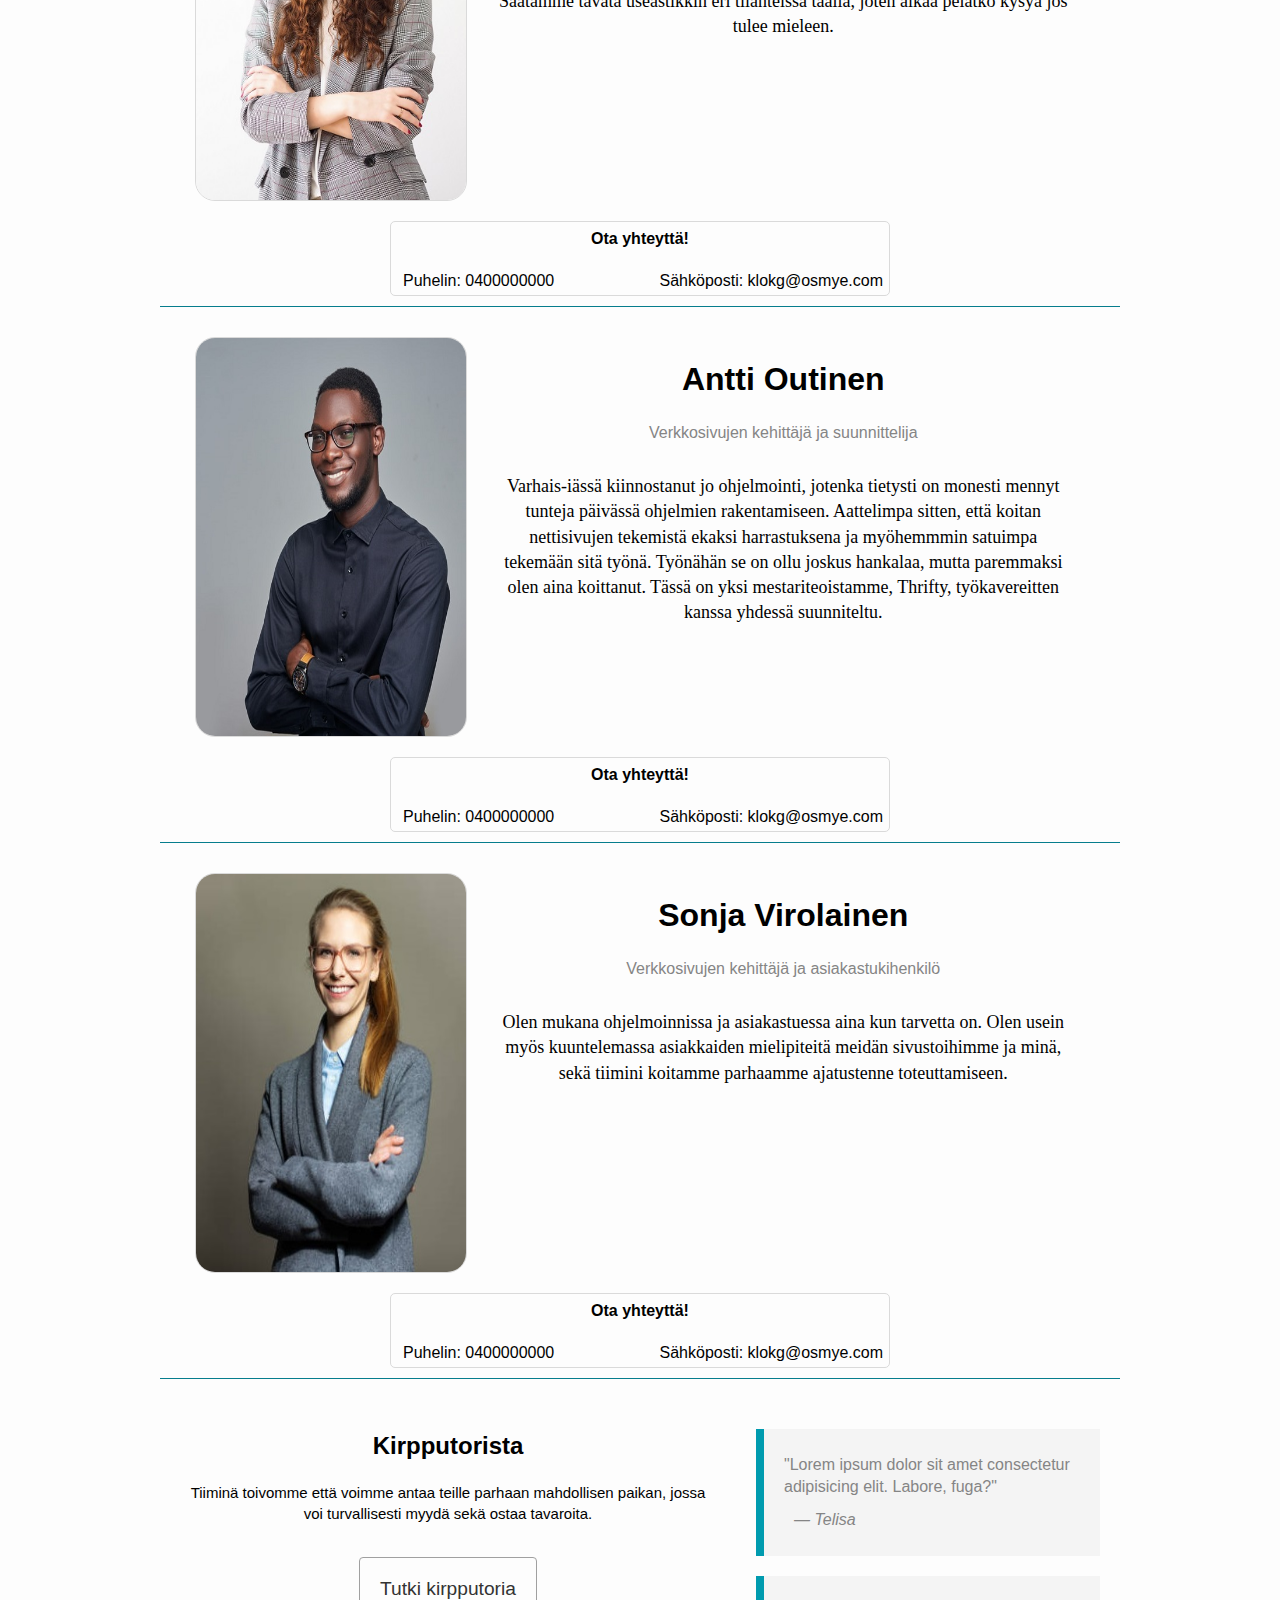
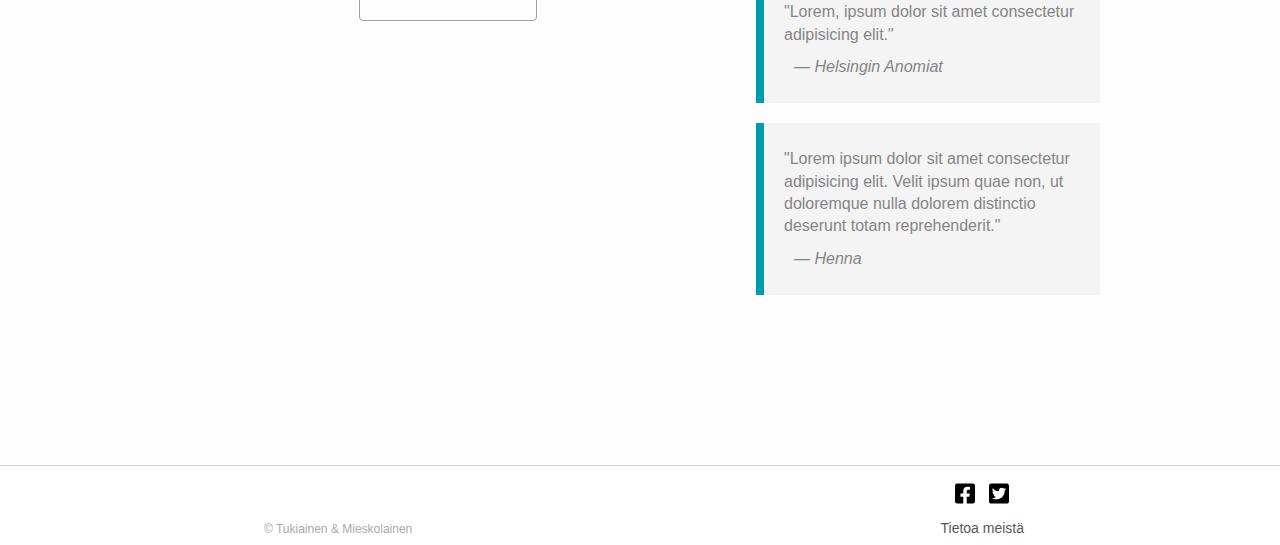
==== commit 9e0cb87b: "small thing" ====
--- a/html/about.html
+++ b/html/about.html
@@ -322,12 +322,12 @@
                 <div id="about-store" class="about-store">
                     <!-- how the store operates -->
                     <div id="about-store-div" class="column1">
-                        <h2 class="store-title">Kaupasta</h2>
+                        <h2 class="store-title">Kirpputorista</h2>
                         <p class="store-desc">Tiiminä toivomme että voimme antaa teille parhaan mahdollisen paikan,
                             jossa voi turvallisesti myydä sekä ostaa tavaroita.</p>
                         <br>
                         <button onclick="location.href='../index.html'">
-                            Tutki kauppaamme</button>
+                            Tutki kirpputoria</button>
                     </div>
                     <!-- reviews from clients -->
                     <div id="store-reviews" class="column2">
@@ -378,7 +378,6 @@
     </div>
 
     <script src="../js/script.js"></script>
-    <script src="../js/abous_us.js"></script>
 </body>
 
 </html>--- a/css/style.css
+++ b/css/style.css
@@ -181,13 +181,25 @@
     color: var(--light-bg);
     font-size: 20px;
     padding: 8px 12px;
+    margin-top: 40px;
     position: absolute;
     width: 70%;
-    height: 100%;
+    height: 80%;
     text-align: center;
     top: 0;
     left: 14%;
-    background-color: rgba( 0, 0, 0, 0.45);
+    background-color: rgba( 0, 0, 0, 0.6);
+    border-radius: 5px;
+}
+
+.info-title {
+    white-space: normal;
+    margin: 50px 0 30px 0;
+}
+
+.info-text-p {
+    white-space: normal;
+    margin: 20px;
 }
 
 /* Storefront */
@@ -197,7 +209,7 @@
 }
 
 .add-listing-btn {
-    display: none;
+    display: block;
     color: var(--light-text);
     margin: 30px auto 0 auto;
     padding: 10px 20px;
@@ -281,23 +293,15 @@
 
 .divSearch {
     display: block;
-    position: relative;
-    float: right;
-    flex: 0.5;
-    padding: 10px;
-}
-
-.divSearch div {
-    position: relative;
+    padding: 8px;
+    width: 100%;
 }
 
 .divSearch button {
-    position: absolute;
-    right: 0;
-    bottom: 0;
     width: 60px;
     height: 35px;
     border: none;
+    margin: 0 auto;
     border-radius: 3px;
     color: var(--lightest-bg);
     background-color: var(--highlight-light);
@@ -402,7 +406,7 @@
     background-color: var(--light-bg);
     width: 100%;
     float: left;
-    border-radius: 18px;
+    border-radius: 8px;
 }
 
 .listing-expand {
@@ -522,36 +526,6 @@
 
 .listing-expand input {
     float: left;
-}
-
-@media screen and (max-width: 900px) {
-    .listing-expand-info {
-        display: inline-block;
-    }
-    .listing-expand-imgDiv {
-        flex: 0;
-    }
-    .listing-expand-descDiv {
-        float: left;
-        flex: 0;
-    }
-    .listing-expand-imgDiv-small {
-        margin: 0 auto;
-        float: none;
-    }
-    .listing-expand-external {
-        display: block;
-    }
-    .listing-expand-location {
-        flex: 0;
-    }
-    .listing-expand-ul {
-        flex: 0;
-    }
-}
-
-.listing-style3 {
-    display: none;
 }
 
 .listing-report-btn {
@@ -717,7 +691,7 @@
     float: left;
 }
 
-.add-listing-map-buttons button {
+.add-listing-generic-button {
     font-size: 16px;
     background-color: var(--light-bg);
     padding: 5px;
@@ -942,17 +916,6 @@
     border-radius: 8px;
 }
 
-@media screen and (max-width: 1050px) {
-    .story {
-        display: block;
-    }
-    .story img {
-        width: 50%;
-        margin: 0 auto;
-        min-width: 280px;
-    }
-}
-
 .story-title {
     font-size: 30px;
 }
@@ -1034,47 +997,6 @@
     margin: 20px 6px 0;
 }
 
-@media screen and (max-width: 1050px) {
-    .bio {
-        display: block;
-    }
-    .about-person {
-        margin: 0 auto;
-        width: 100%;
-    }
-    .person-img {
-        width: 40%;
-        margin: 0 auto;
-    }
-    .person-title {
-        margin: 0 auto;
-    }
-    .person-desc {
-        margin: 0 auto;
-        width: 100%;
-    }
-}
-
-@media screen and (max-width: 750px) {
-    .person-get-contact {
-        width: 280px;
-        height: 100px;
-    }
-    .person-contact-default {
-        padding: 10px;
-    }
-    .person-contact-phone {
-        display: block;
-        float: none;
-        margin: 0 5px 5px auto;
-    }
-    .person-contact-email {
-        display: block;
-        float: none;
-        margin: 0 5px 5px auto;
-    }
-}
-
 /*About store*/
 
 .about-store {
@@ -1186,30 +1108,23 @@
     float: left;
 }
 
-
 /* RESPONSIVE */
+
 @media only screen and (max-width: 900px) {
-
     #container {
         padding-bottom: 150px;
         /* Add if you want the footer further way */
     }
     #main {
-        width: 85%;
+        width: 90%;
     }
     /* HEADER */
-
-    header {
-        
-    }
-    
     .header_items {
         display: block;
         height: 100%;
         margin: 0 auto;
         clear: both;
     }
-
     .header_logo {
         margin-top: 10px;
     }
@@ -1220,16 +1135,13 @@
     .header_logo img {
         height: 40px;
     }
-
     #resp-btn {
         display: block;
         float: right;
         margin: 18px 0;
         cursor: pointer;
     }
-
     /* Navbar */
-
     #header-links {
         display: none;
         height: 100%;
@@ -1242,62 +1154,50 @@
         overflow-x: hidden;
         border-right: solid 2px var(--highlight-dark);
     }
-
     #navbar-close-btn {
         float: none;
         margin: 10px 0 0 210px;
         color: var(--darker-bg);
     }
-
     #navbar-close-btn:hover {
         color: var(--dark-bg);
     }
-
     .navbar {
         margin: 0;
     }
-
     .navbar li a {
         float: none;
         display: block;
         font-size: 18px;
         margin: 11px 15px;
     }
-
     .navbar li a:hover {
         color: var(--highlight-medium);
     }
-
     .navbar_link_active {
         color: var(--light-text);
     }
-
     .navbar_link_inactive {
         color: black;
     }
     /* Registration */
-
     .registration {
         padding-left: 20px;
         margin: 0;
         padding-top: 20px;
     }
-
     .regButton {
         float: none;
         display: block;
         font-size: 16px;
         margin: 11px 15px;
     }
-
     .regButton:hover {
         color: var(--highlight-medium);
     }
-
     #logout-btn, #admin-btn {
         display: none;
     }
-    
     /* MODALS */
     .modal-btn {
         margin: 5px auto;
@@ -1308,6 +1208,10 @@
         padding: 5px 20px;
         overflow-wrap: break-word;
     }
+    /* INFO */
+    .info-title {
+        margin: 40px 0 30px 0;
+    }
     /* FOOTER - stays at the bottom */
     footer {
         height: 70px;
@@ -1325,4 +1229,180 @@
         font-size: 11px;
         margin: 45px 8px 10px 8px;
     }
-}+    /* Store - listings and filters */
+    .store_counter {
+        display: flex;
+        text-align: center;
+    }
+    .store_counter p {
+        flex: 1;
+        font-size: medium;
+    }
+    .listing-style1 {
+        width: 100%;
+        margin: 4px auto;
+        padding: 12px;
+    }
+    .expand-btn {
+        width: 50px;
+        height: 50px;
+    }
+    .inner-listing-info {
+        flex: 6;
+    }
+    .inner-listing-info p {
+        margin: 18px;
+    }
+    .listing-style2 {
+        padding: 5px;
+    }
+    .listing-desc {
+        font-size: 14px;
+    }
+    .listing-expand-title {
+        margin: 10px;
+    }
+    .listing-expand-info {
+        display: inline-block;
+    }
+    .listing-expand-imgDiv {
+        width: 100%;
+        flex: 0;
+        float: none;
+    }
+    .listing-expand-descDiv {
+        float: left;
+        padding: 2px;
+        flex: 0;
+    }
+    .listing-expand-external {
+        display: block;
+    }
+    .listing-expand-location {
+        flex: 0;
+    }
+    .listing-expand-ul {
+        flex: 0;
+    }
+    .listing-expand-imgDiv-big {
+        max-width: 450px;
+        margin: 0 auto;
+    }
+    .listing-expand-imgDiv-small {
+        overflow-y: none;
+        height: auto;
+        margin: 0 auto;
+        float: none;
+        max-width: 450px;
+    }
+    .listing-expand-img-small {
+        width: 33.333%;
+    }
+    /* Filters */
+    .store_filter select {
+        height: 30px;
+        font-size: 14px;
+    }
+    .store_filter select option {
+        padding: 5px;
+    }
+    .store_filter input {
+        height: 30px;
+        font-size: 18px;
+    }
+    .store_filter label {
+        font-size: large;
+    }
+    .divCheckbox input {
+        width: 22px;
+        height: 22px;
+    }
+    .divSearch button {
+        width: 50px;
+        height: 30px;
+        border-radius: 6px;
+        font-size: medium;
+    }
+}
+
+/* About us only ↓ */
+
+@media only screen and (max-width: 1050px) {
+    .story {
+        display: block;
+    }
+    .story img {
+        width: 50%;
+        margin: 0 auto;
+        min-width: 280px;
+    }
+    .bio {
+        display: block;
+    }
+    .about-person {
+        margin: 0 auto;
+        width: 100%;
+    }
+    .person-img {
+        width: 40%;
+        margin: 0 auto;
+    }
+    .person-title {
+        margin: 0 auto;
+    }
+    .person-desc {
+        margin: 0 auto;
+        width: 100%;
+    }
+}
+
+@media screen and (max-width: 750px) {
+    .person-get-contact {
+        width: 280px;
+        height: 100px;
+    }
+    .person-contact-default {
+        padding: 10px;
+    }
+    .person-contact-phone {
+        display: block;
+        float: none;
+        margin: 0 5px 5px auto;
+    }
+    .person-contact-email {
+        display: block;
+        float: none;
+        margin: 0 5px 5px auto;
+    }
+    .store_filter {
+        padding: 18px;
+    }
+}
+
+@media screen and (max-width: 500px) {
+    .listing-style1 {
+        min-width: none;
+        font-size: small;
+        margin: 1px auto;
+    }
+    .listing-style2 {
+        min-width: none;
+        margin: 1px auto;
+    }
+    .listing-expand-ul ul {
+        list-style-type: none;
+    }
+}
+
+@media screen and (max-width: 400px) {
+    .divCheckbox {
+        font-size: medium;
+    }
+    .divCheckbox input {
+        width: 16px;
+        height: 16px;
+        margin: 0 auto;
+    }
+}
+
+/* About us only ↑ */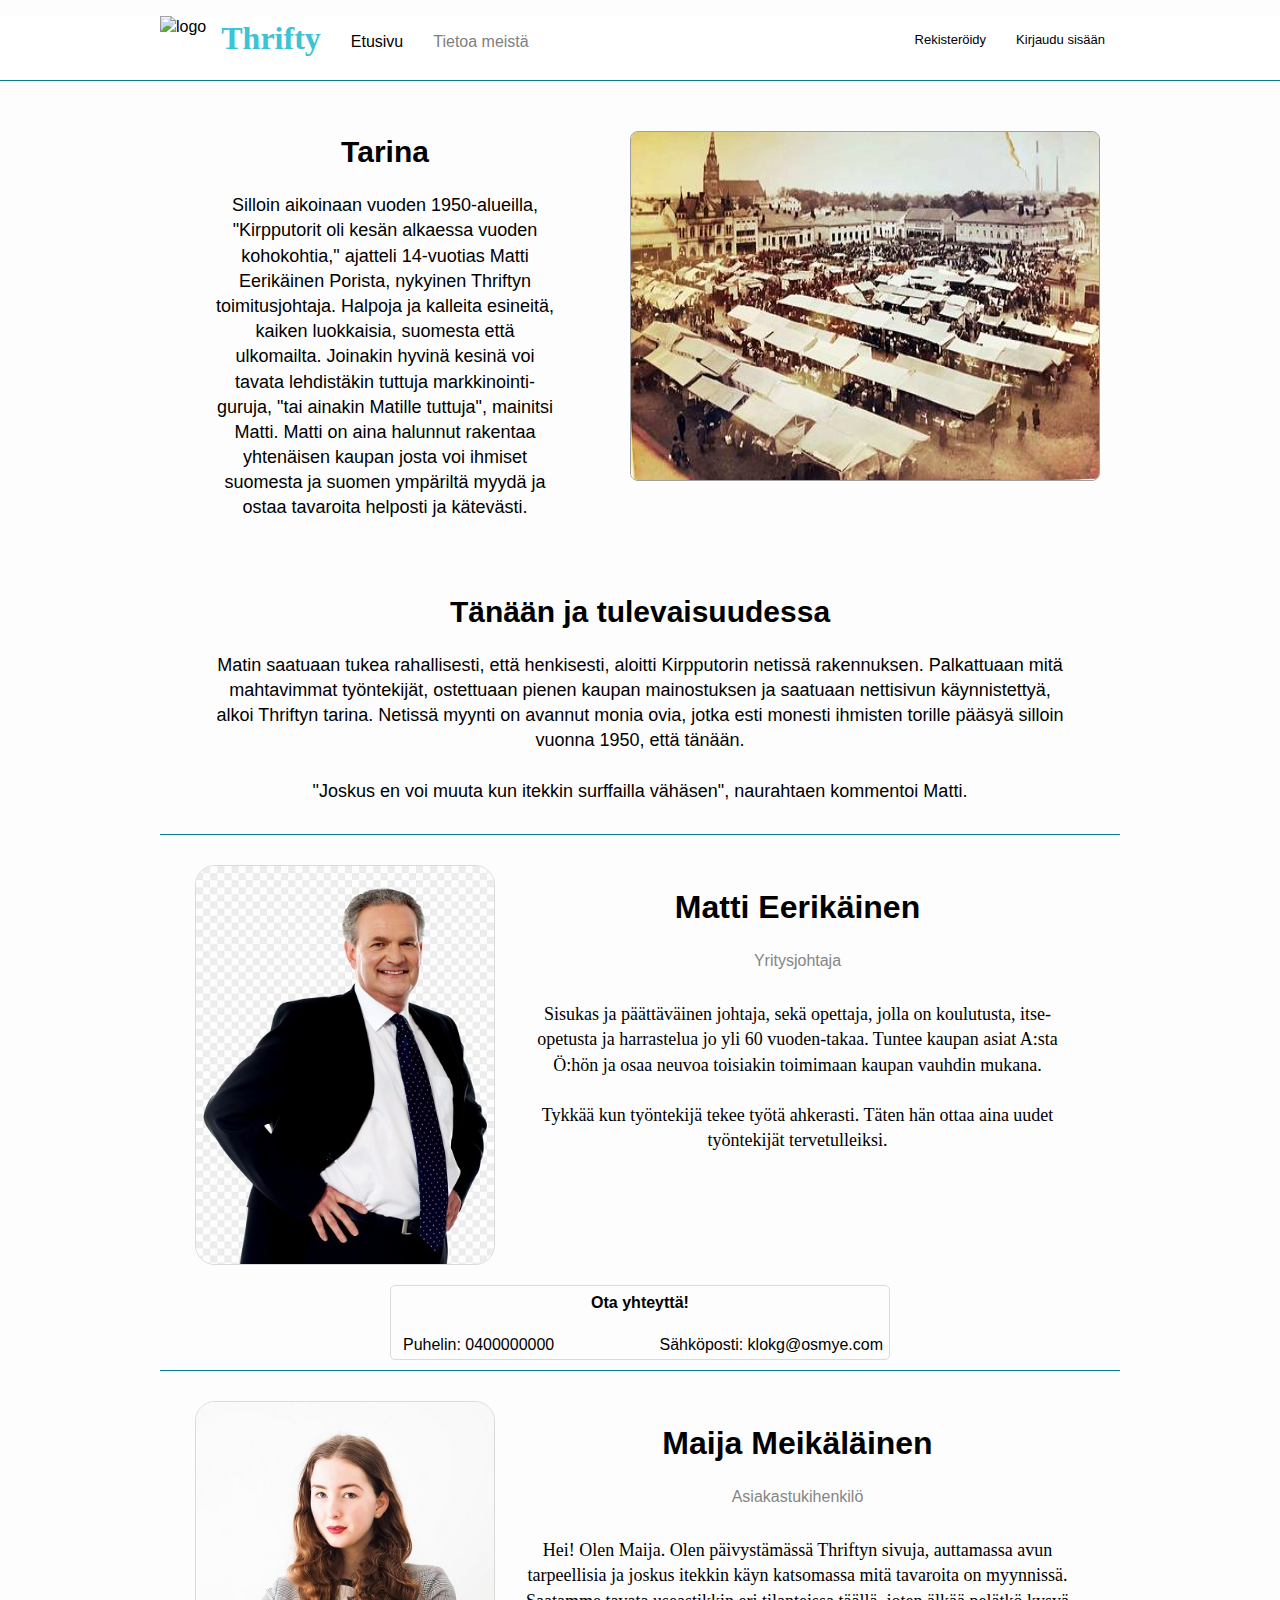
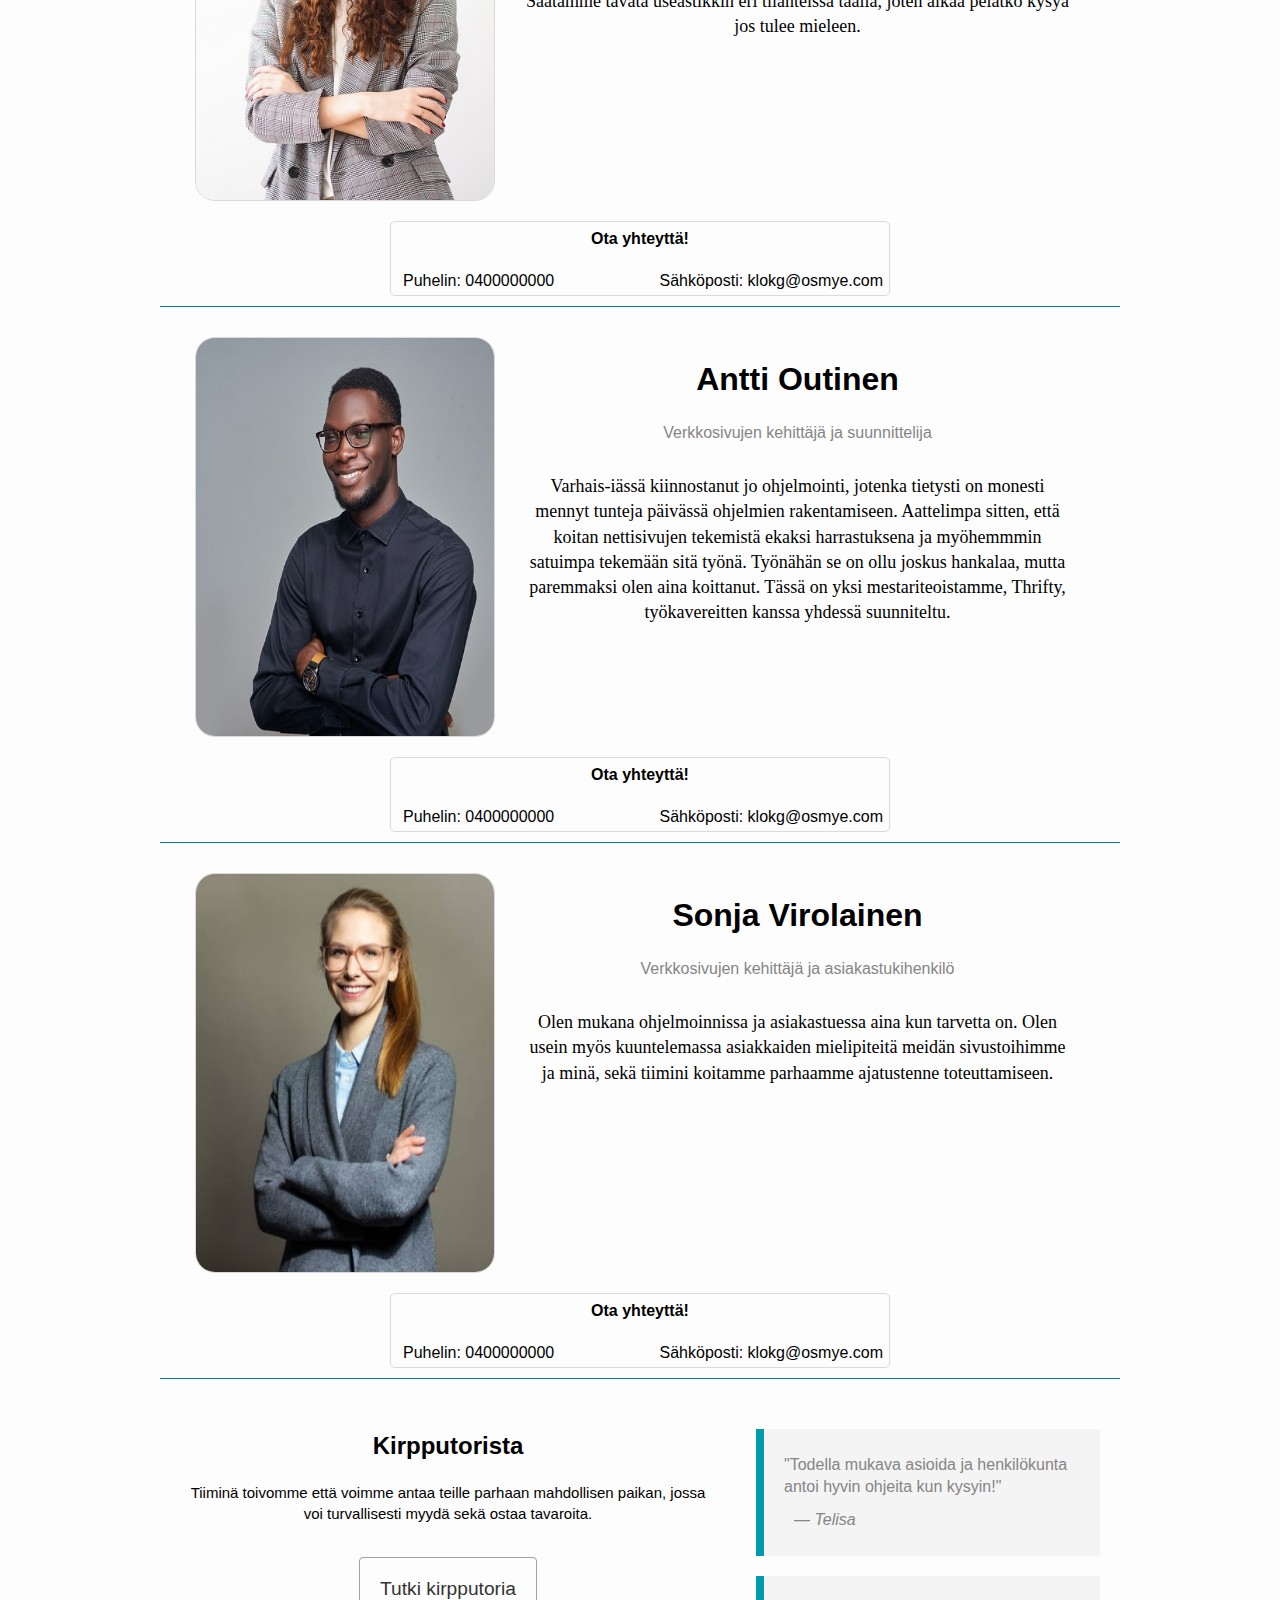
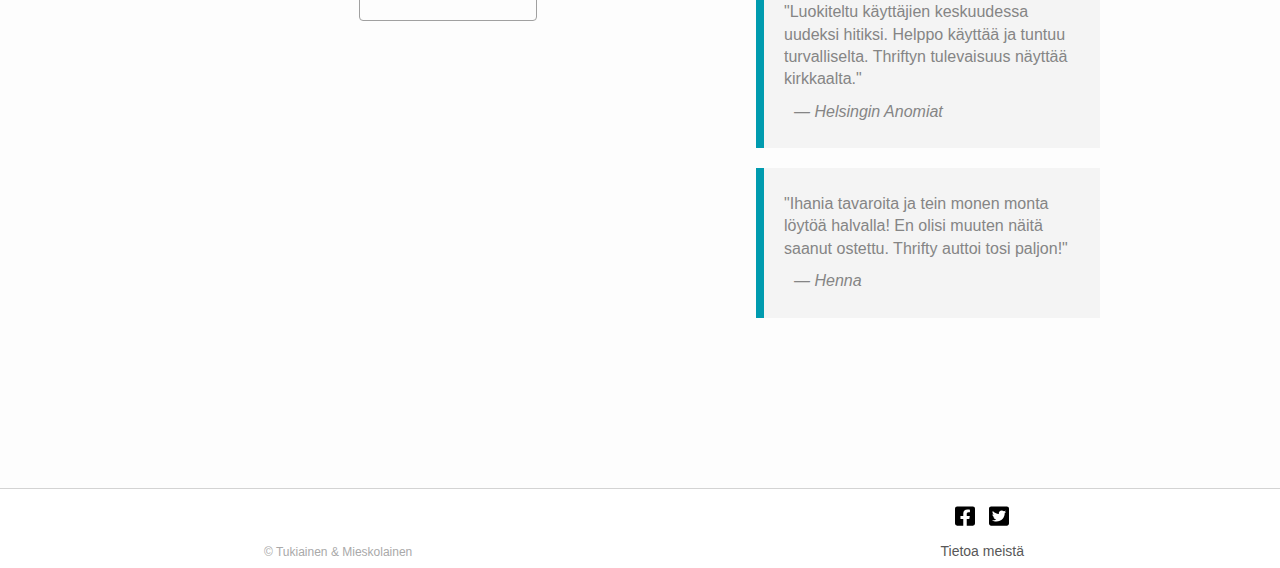
==== commit aa1fa733: "added text in quotes" ====
--- a/html/about.html
+++ b/html/about.html
@@ -199,8 +199,7 @@
                         <p class="story-desc">Silloin aikoinaan vuoden 1950-alueilla, "Kirpputorit oli kesän alkaessa
                             vuoden kohokohtia," ajatteli 14-vuotias Matti Eerikäinen Porista, nykyinen Thriftyn
                             toimitusjohtaja.
-                            Halpoja ja kalleita esineitä, kaiken luokkaisia, suomesta että ulkomailta. Joinakin hyvinä
-                            kesinä voi tavata lehdistäkin tuttuja markkinointi-guruja, "tai ainakin Matille
+                            Halpoja ja kalleita esineitä, kaiken luokkaisia, suomesta että ulkomailta. Joinakin hyvinä kesinä voi tavata lehdistäkin tuttuja markkinointi-guruja, "tai ainakin Matille
                             tuttuja", mainitsi Matti. Matti on aina halunnut rakentaa yhtenäisen kaupan josta voi
                             ihmiset suomesta ja suomen ympäriltä myydä ja ostaa tavaroita helposti ja kätevästi.
                         </p>
@@ -214,11 +213,7 @@
                     <div>
                         <h1 class="story-title">Tänään ja tulevaisuudessa</h1>
                         <p class="story-desc">Matin saatuaan tukea rahallisesti, että henkisesti, aloitti Kirpputorin
-                            netissä rakennuksen. Palkattuaan mitä mahtavimmat työntekijät, ostettuaan pienen kaupan
-                            mainostuksen ja
-                            saatuaan nettisivun
-                            käynnistettyä, alkoi Thriftyn tarina. Netissä myynti on avannut monia ovia, jotka esti
-                            monesti ihmisten torille pääsyä silloin vuonna 1950, että tänään.
+                            netissä rakennuksen. Palkattuaan mitä mahtavimmat työntekijät, ostettuaan pienen kaupan mainostuksen ja saatuaan nettisivun käynnistettyä, alkoi Thriftyn tarina. Netissä myynti on avannut monia ovia, jotka esti monesti ihmisten torille pääsyä silloin vuonna 1950, että tänään.
                             <br> <br>
                             "Joskus en voi muuta kun itekkin surffailla vähäsen", naurahtaen kommentoi Matti.
                         </p>
@@ -235,10 +230,7 @@
                             <p class="person-job">Yritysjohtaja</p>
 
                             <p class="person-desc">
-                                Sisukas ja päättäväinen johtaja, sekä opettaja, jolla on koulutusta, itse-opetusta ja
-                                harrastelua jo yli 60 vuoden-takaa. Tuntee kaupan asiat A:sta Ö:hön ja osaa
-                                neuvoa
-                                toisiakin toimimaan kaupan vauhdin mukana.
+                                Sisukas ja päättäväinen johtaja, sekä opettaja, jolla on koulutusta, itse-opetusta ja harrastelua jo yli 60 vuoden-takaa. Tuntee kaupan asiat A:sta Ö:hön ja osaa neuvoa toisiakin toimimaan kaupan vauhdin mukana.
                                 <br><br>
                                 Tykkää kun työntekijä tekee työtä ahkerasti. Täten hän ottaa aina uudet työntekijät
                                 tervetulleiksi.
@@ -262,8 +254,7 @@
 
                             <p class="person-desc">
                                 Hei! Olen Maija. Olen päivystämässä Thriftyn sivuja, auttamassa avun tarpeellisia ja
-                                joskus itekkin käyn katsomassa mitä tavaroita on myynnissä. Saatamme tavata useastikkin
-                                eri tilanteissa täällä, joten älkää pelätkö kysyä jos tulee mieleen. </p>
+                                joskus itekkin käyn katsomassa mitä tavaroita on myynnissä. Saatamme tavata useastikkin eri tilanteissa täällä, joten älkää pelätkö kysyä jos tulee mieleen. </p>
                         </div>
                     </div>
                     <div class="person-get-contact">
@@ -282,13 +273,7 @@
                             <p class="person-job">Verkkosivujen kehittäjä ja suunnittelija</p>
 
                             <p class="person-desc">
-                                Varhais-iässä kiinnostanut jo ohjelmointi, jotenka tietysti on monesti mennyt tunteja
-                                päivässä
-                                ohjelmien
-                                rakentamiseen. Aattelimpa sitten, että koitan nettisivujen tekemistä ekaksi
-                                harrastuksena ja myöhemmmin satuimpa tekemään sitä työnä. Työnähän se on ollu
-                                joskus hankalaa, mutta paremmaksi olen aina koittanut. Tässä on yksi mestariteoistamme,
-                                Thrifty, työkavereitten kanssa yhdessä suunniteltu.</p>
+                                Varhais-iässä kiinnostanut jo ohjelmointi, jotenka tietysti on monesti mennyt tunteja päivässä ohjelmien rakentamiseen. Aattelimpa sitten, että koitan nettisivujen tekemistä ekaksi harrastuksena ja myöhemmmin satuimpa tekemään sitä työnä. Työnähän se on ollu joskus hankalaa, mutta paremmaksi olen aina koittanut. Tässä on yksi mestariteoistamme, Thrifty, työkavereitten kanssa yhdessä suunniteltu.</p>
                         </div>
                     </div>
                     <div class="person-get-contact">
@@ -307,9 +292,7 @@
                             <p class="person-job">Verkkosivujen kehittäjä ja asiakastukihenkilö</p>
 
                             <p class="person-desc">
-                                Olen mukana ohjelmoinnissa ja asiakastuessa aina kun tarvetta on. Olen usein myös
-                                kuuntelemassa asiakkaiden mielipiteitä meidän sivustoihimme ja minä, sekä tiimini koitamme
-                                parhaamme ajatustenne toteuttamiseen.</p>
+                                Olen mukana ohjelmoinnissa ja asiakastuessa aina kun tarvetta on. Olen usein myös kuuntelemassa asiakkaiden mielipiteitä meidän sivustoihimme ja minä, sekä tiimini koitamme parhaamme ajatustenne toteuttamiseen.</p>
                         </div>
                     </div>
                     <div class="person-get-contact">
@@ -323,8 +306,7 @@
                     <!-- how the store operates -->
                     <div id="about-store-div" class="column1">
                         <h2 class="store-title">Kirpputorista</h2>
-                        <p class="store-desc">Tiiminä toivomme että voimme antaa teille parhaan mahdollisen paikan,
-                            jossa voi turvallisesti myydä sekä ostaa tavaroita.</p>
+                        <p class="store-desc">Tiiminä toivomme että voimme antaa teille parhaan mahdollisen paikan, jossa voi turvallisesti myydä sekä ostaa tavaroita.</p>
                         <br>
                         <button onclick="location.href='../index.html'">
                             Tutki kirpputoria</button>
@@ -332,24 +314,21 @@
                     <!-- reviews from clients -->
                     <div id="store-reviews" class="column2">
                         <div class="review-div">
-                            <p class="review">"Lorem ipsum dolor sit amet consectetur adipisicing elit. Labore, fuga?"
+                            <p class="review">"Todella mukava asioida ja henkilökunta antoi hyvin ohjeita kun kysyin!"
                             </p>
                             <figcaption class="review-writer">&mdash; Telisa</figcaption>
                         </div>
                         <div class="review-div">
-                            <p class="review">"Lorem, ipsum dolor sit amet consectetur adipisicing elit."</p>
+                            <p class="review">"Luokiteltu käyttäjien keskuudessa uudeksi hitiksi. Helppo käyttää ja tuntuu turvalliselta. Thriftyn tulevaisuus näyttää kirkkaalta."</p>
                             <figcaption class="review-writer">&mdash; Helsingin Anomiat</figcaption>
                         </div>
                         <div class="review-div">
-                            <p class="review">"Lorem ipsum dolor sit amet consectetur adipisicing elit. Velit ipsum quae
-                                non, ut doloremque nulla dolorem distinctio deserunt totam reprehenderit."</p>
+                            <p class="review">"Ihania tavaroita ja tein monen monta löytöä halvalla! En olisi muuten näitä saanut ostettu. Thrifty auttoi tosi paljon!"</p>
                             <figcaption class="review-writer">&mdash; Henna</figcaption>
                         </div>
 
                     </div>
                 </div>
-
-                <div class="about-news"></div>
 
         </section>
 
--- a/css/style.css
+++ b/css/style.css
@@ -802,8 +802,9 @@
     border-radius: 5px;
     background-color: var(--dark-bg);
     display: inline-block;
-    padding: 5px 10px;
-    margin: 10px;
+    padding: 5px 8px;
+    margin: 8px;
+    width: 152px;
 }
 
 .custom-file-input:hover {
@@ -940,8 +941,7 @@
 .person-img {
     width: 30%;
     margin-left: 15px;
-    max-width: 300px;
-    min-width: 225px;
+    min-width: 300px;
     border: 1px solid #DADADA;
     border-radius: 20px;
     height: 400px;
@@ -1146,7 +1146,7 @@
         display: none;
         height: 100%;
         width: 250px;
-        background-color: var(--medium-border);
+        background-color: lightgrey;
         position: fixed;
         z-index: 1;
         left: 0;
@@ -1172,10 +1172,10 @@
         margin: 11px 15px;
     }
     .navbar li a:hover {
-        color: var(--highlight-medium);
+        color: var(--highlight-dark);
     }
     .navbar_link_active {
-        color: var(--light-text);
+        color: var(--highlight-light);
     }
     .navbar_link_inactive {
         color: black;
@@ -1193,7 +1193,7 @@
         margin: 11px 15px;
     }
     .regButton:hover {
-        color: var(--highlight-medium);
+        color: var(--highlight-dark);
     }
     #logout-btn, #admin-btn {
         display: none;
@@ -1246,6 +1246,7 @@
     .expand-btn {
         width: 50px;
         height: 50px;
+        margin: 8px;
     }
     .inner-listing-info {
         flex: 6;
@@ -1269,6 +1270,7 @@
         width: 100%;
         flex: 0;
         float: none;
+        padding: 2px;
     }
     .listing-expand-descDiv {
         float: left;
@@ -1298,6 +1300,15 @@
     .listing-expand-img-small {
         width: 33.333%;
     }
+    .listing-expand-info .listing-price {
+        font-size: larger;
+    }
+    .listing-style2 .expand-btn {
+        margin: 10px;
+    }
+    .listing-style2 .listing-date {
+        margin: 10px;
+    }
     /* Filters */
     .store_filter select {
         height: 30px;
@@ -1314,8 +1325,8 @@
         font-size: large;
     }
     .divCheckbox input {
-        width: 22px;
-        height: 22px;
+        width: 20px;
+        height: 20px;
     }
     .divSearch button {
         width: 50px;
@@ -1323,6 +1334,48 @@
         border-radius: 6px;
         font-size: medium;
     }
+    /* Add listing */
+    .add-listing-map p {
+        font-size: 16px;
+    }
+    .add-listing-main {
+        margin: 6px;
+        padding: 10px 15px;
+    }
+}
+
+@media only screen and (max-width: 600px) {
+    /* Add listing */
+    .add-listing-content {
+        width: 95%;
+    }
+    .add-listing-generic-button {
+        font-size: 16px;
+        padding: 3px;
+        height: auto;
+    }
+    .listing-select {
+        width: 90%;
+    }
+    .listing-input {
+        width: 90%;
+    }
+    .modal-label {
+        font-size: 18px;
+    }
+    .listing-img-preview {
+        max-width: 90%;
+    }
+    .add-listing-map p {
+        font-size: 12px;
+    }
+}
+
+@media only screen and (max-width: 500px) {
+    /*INFO*/
+    .info-title {
+        margin: 20px 0;
+    }
 }
 
 /* About us only ↓ */
@@ -1354,9 +1407,39 @@
         margin: 0 auto;
         width: 100%;
     }
+
+    /*About store*/
+
+    .about-store {
+        display: block;
+    }
+
+    /* About store - Column 1 */
+
+    .column1 {
+        width: 100%;
+    }
+
+    /* Reviews - Column 2 */
+
+    .column2 {
+        width: 100%;
+        margin-top: 30px;
+    }
+
+    .review-div {
+        margin: 20px 10px;
+    }
 }
 
 @media screen and (max-width: 750px) {
+    #about-us {
+        width: 90%;
+        margin: 0 auto;
+        padding: 0;
+        text-align: center;
+        line-height: 1.4;
+    }
     .person-get-contact {
         width: 280px;
         height: 100px;
@@ -1377,6 +1460,7 @@
     .store_filter {
         padding: 18px;
     }
+
 }
 
 @media screen and (max-width: 500px) {
@@ -1392,6 +1476,11 @@
     .listing-expand-ul ul {
         list-style-type: none;
     }
+    /*INFO*/
+    
+    .info-title {
+        margin: 20px 0;
+    }
 }
 
 @media screen and (max-width: 400px) {
@@ -1403,6 +1492,23 @@
         height: 16px;
         margin: 0 auto;
     }
+    .story-desc {
+        margin: 20px 15px;
+    }
+
+    .info-title {
+        font-size: 25px;
+    }   
+    .info-text-p {
+        font-size: 18px;
+    }
+    .person-img {
+        min-width: 250px;
+        height: 350px;
+    }
+    .person-desc {
+        padding: 10px;
+    }
 }
 
 /* About us only ↑ */